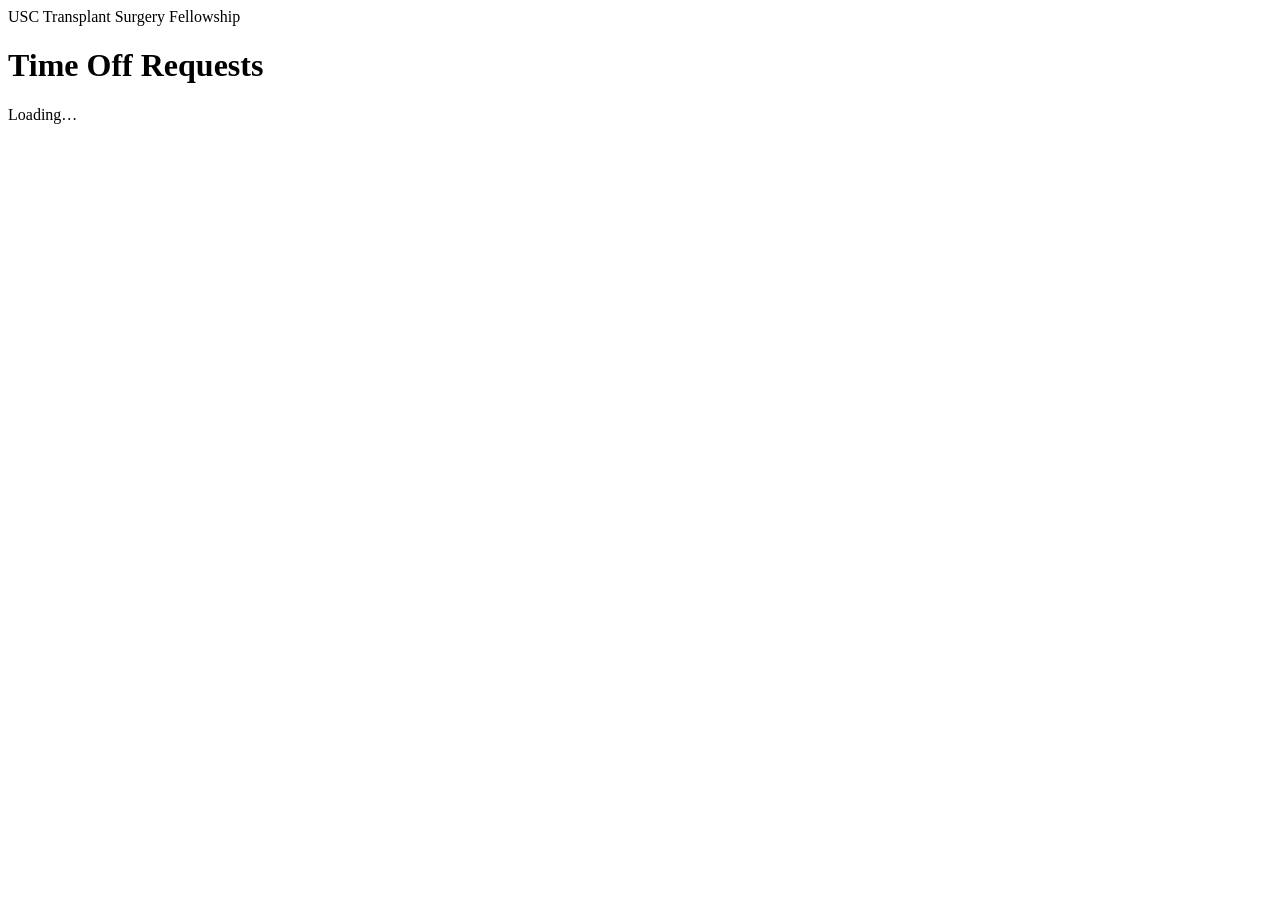
==== index.html @ 1f5b3d18 "Add files via upload" ====
<!DOCTYPE html>
<html>
<head>
  <meta charset="utf-8">
  <meta name="viewport" content="width=device-width, initial-scale=1">
  <title>Fellowship Time Off</title>
  <link rel="icon" href="data:image/svg+xml,%3Csvg xmlns='http://www.w3.org/2000/svg' viewBox='0 0 32 32'%3E%3Crect width='32' height='32' rx='6' fill='%23990000'/%3E%3Cpath d='M9 9h14v3H9zm0 6h14v3H9zm0 6h9v3H9z' fill='%23ffcc00'/%3E%3C/svg%3E">
  <link rel="stylesheet" href="assets/styles.css">
  <script src="https://accounts.google.com/gsi/client" async></script>
  <script src="assets/api.js"></script>
</head>
<body>
  <header class="top">
    <div class="top-inner">
      <div class="eyebrow">USC Transplant Surgery Fellowship</div>
      <h1>Time Off Requests</h1>
      <div class="who" id="who"></div>
    </div>
  </header>

  <div id="auth"><section class="card"><div class="loading">Loading…</div></section></div>
  <main id="app" hidden>
    <section class="card">
      <label class="label" for="month">Month</label>
      <select id="month" aria-label="Month"></select>
    </section>

    <section class="card" id="tally"><div class="loading">Loading…</div></section>

    <section class="card">
      <h2 id="offTitle">Already off</h2>
      <ul class="offlist" id="offList"></ul>
    </section>

    <section class="card">
      <h2>Request or remove time off</h2>
      <div class="tabs" role="tablist">
        <button class="tab" role="tab" data-mode="weekend" type="button">Weekend Off</button>
        <button class="tab" role="tab" data-mode="vacation" type="button">Vacation</button>
        <button class="tab" role="tab" data-mode="remove" type="button">Remove</button>
      </div>
      <p class="hint" id="hint"></p>
      <div class="options" id="weekendOptions" role="radiogroup" aria-label="Weekend options"></div>
      <div class="cal" id="calendar" aria-label="Month calendar"></div>
      <ul class="legend" aria-label="Calendar key">
        <li><span class="swatch tag-other">AB</span> Someone else is off (their initials)</li>
        <li><span class="swatch tag-mine">AB</span> You are off</li>
        <li id="legendSelect"><span class="swatch sel"></span> Your selection</li>
        <li><span class="swatch wkd"></span> Saturday / Sunday</li>
        <li id="legendRemove"><span class="swatch removing"></span> Selected to remove</li>
      </ul>
      <div class="selection" id="selection"></div>
      <button class="primary" id="submit" type="button" disabled>Submit request</button>
      <div class="status" id="status" role="status" aria-live="polite"></div>
    </section>
  </main>

  <script>
  (function () {
    var state = { view: null, mode: 'weekend', weekend: '', vacation: {}, remove: {}, confirming: false, busy: false };
    var DOW = ['Sun', 'Mon', 'Tue', 'Wed', 'Thu', 'Fri', 'Sat'];
    function $(id) { return document.getElementById(id); }
    function el(tag, cls, text) {
      var e = document.createElement(tag);
      if (cls) e.className = cls;
      if (text != null) e.textContent = text;
      return e;
    }
    function clear(node) { while (node.firstChild) node.removeChild(node.firstChild); }
    function addDays(key, n) {
      var p = key.split('-').map(Number);
      return new Date(Date.UTC(p[0], p[1] - 1, p[2] + n)).toISOString().slice(0, 10);
    }
    function dayLabel(key) {
      var p = key.split('-').map(Number);
      return DOW[new Date(Date.UTC(p[0], p[1] - 1, p[2])).getUTCDay()] + ' ' + p[1] + '/' + p[2];
    }
    function initials(name) {
      return String(name).split(/\s+/).filter(Boolean).map(function (w) { return w[0]; }).join('').slice(0, 3).toUpperCase();
    }

    /* ── server calls ── */
    // One request at a time: a second tap or Enter while waiting is ignored.
    function call(fn, args, onOk) {
      if (state.busy) return;
      state.busy = true;
      document.body.classList.add('busy');
      var done = function () { state.busy = false; state.confirming = false; document.body.classList.remove('busy'); };
      TimeOffApi.run(fn, args, function (res) { done(); onOk(res); if (state.view) renderSelection(); }, function (err) {
          done();
          var lines = [err && err.message ? err.message : String(err)];
          if (!state.view) lines.push('Reload the page to try again.');
          showStatus('error', 'Something went wrong', lines);
          if (state.view) renderSelection();
        });
    }
    function load(month) {
      showStatus('', '', []);
      call('apiGetMonth', [month || ''], render);
    }

    /* ── rendering ── */
    function render(view) {
      state.view = view;
      resetSelection();
      renderMonths();
      renderTally();
      renderOffList();
      renderRequest();
    }

    function resetSelection() {
      state.weekend = '';
      state.vacation = {};
      state.remove = {};
      state.confirming = false;
    }

    function renderMonths() {
      var sel = $('month');
      clear(sel);
      state.view.months.forEach(function (m) {
        var o = el('option', null, m.label);
        o.value = m.value;
        if (m.value === state.view.month) o.selected = true;
        sel.appendChild(o);
      });
    }

    function renderTally() {
      var t = state.view.tally, box = $('tally');
      clear(box);
      box.appendChild(el('div', 'tally-head', 'Your vacation days, ' + t.yearLabel + ' (includes conferences and other non-weekend time off)'));
      var stats = el('div', 'stats');
      [['used', t.used, 'Used'], ['planned', t.planned, 'Planned'], ['remaining', t.remaining, 'Left of ' + t.limit]].forEach(function (s) {
        var d = el('div', 'stat ' + s[0]);
        d.appendChild(el('b', null, String(s[1])));
        d.appendChild(el('span', null, s[2]));
        stats.appendChild(d);
      });
      box.appendChild(stats);
    }

    function renderOffList() {
      $('offTitle').textContent = 'Already off in ' + state.view.monthLabel;
      var list = $('offList');
      clear(list);
      if (!state.view.offPeriods.length) {
        list.appendChild(el('li', 'empty', 'No one is off this month yet.'));
        return;
      }
      state.view.offPeriods.forEach(function (p) {
        var li = el('li');
        li.appendChild(el('b', null, p.name));
        li.appendChild(document.createTextNode(' (' + p.service + ') — ' + p.reason));
        if (p.mine) li.appendChild(el('span', 'you', 'You'));
        li.appendChild(el('span', 'when', p.label));
        var cover = el('span', 'cover');
        if (p.crossCover.length) {
          cover.appendChild(document.createTextNode('Cross-cover: '));
          p.crossCover.forEach(function (c, i) {
            if (i) cover.appendChild(document.createTextNode('; '));
            cover.appendChild(el('b', null, c.name));
            cover.appendChild(document.createTextNode(' (' + c.service + (c.partial ? ', ' + c.label : '') + ')'));
          });
        } else {
          cover.classList.add('missing');
          cover.textContent = 'Cross-cover: none on the calendar';
        }
        li.appendChild(cover);
        list.appendChild(li);
      });
    }

    function renderRequest() {
      Array.prototype.forEach.call(document.querySelectorAll('.tab'), function (t) {
        t.setAttribute('aria-selected', t.getAttribute('data-mode') === state.mode ? 'true' : 'false');
      });
      var v = state.view;
      if (state.mode === 'weekend') {
        var perMonth = v.rules.weekendsPerMonth === 1 ? 'One weekend off per month' : 'Up to ' + v.rules.weekendsPerMonth + ' weekends off per month';
        $('hint').textContent = v.myWeekend
          ? 'You already have a weekend off this month (' + v.myWeekend + '). ' + perMonth + '.'
          : 'Pick a ' + v.rules.weekendDays + ' weekend. ' + perMonth + ', and only one person off at a time.';
      } else if (state.mode === 'vacation') {
        $('hint').textContent = 'Tap the days you want off (' + v.rules.vacationDays + '). You have ' + v.tally.remaining +
          ' vacation day' + (v.tally.remaining === 1 ? '' : 's') + ' left. Days with someone already off can’t be picked.';
      } else {
        var any = v.grid.some(function (c) { return c.removeDays.length; });
        $('hint').textContent = any
          ? 'Tap your upcoming ' + v.rules.fellowsRemove + ' days (yellow) to remove them. ' +
            (v.rules.weekendsRemovedWhole ? 'A weekend is removed as a whole. ' : '') +
            'The matching cross-cover is removed too. Other time off (like conferences) and past days can’t be removed here.'
          : 'You have no upcoming ' + v.rules.fellowsRemove + ' days you can remove in ' + v.monthLabel + '.';
      }
      $('legendRemove').style.display = state.mode === 'remove' ? '' : 'none';
      $('legendSelect').style.display = state.mode === 'remove' ? 'none' : '';
      renderWeekendOptions();
      renderCalendar();
      renderSelection();
    }

    function renderWeekendOptions() {
      var box = $('weekendOptions');
      clear(box);
      box.style.display = state.mode === 'weekend' ? '' : 'none';
      if (state.mode !== 'weekend') return;
      if (!state.view.weekendOptions.length) box.appendChild(el('p', 'empty', 'No weekends left to choose this month.'));
      state.view.weekendOptions.forEach(function (o) {
        var b = el('button', 'option');
        b.type = 'button';
        b.setAttribute('role', 'radio');
        b.setAttribute('aria-checked', state.weekend === o.startKey ? 'true' : 'false');
        b.disabled = !o.available;
        b.appendChild(el('span', 'dot'));
        var text = el('span');
        text.appendChild(el('b', null, o.label));
        text.appendChild(el('small', null, o.available ? 'Cross-cover: ' + (o.crossCover.join(', ') || 'none needed') : o.reason));
        b.appendChild(text);
        b.addEventListener('click', function () {
          state.weekend = state.weekend === o.startKey ? '' : o.startKey;
          showStatus('', '', []);
          renderRequest();
        });
        box.appendChild(b);
      });
    }

    function renderCalendar() {
      var cal = $('calendar');
      clear(cal);
      DOW.forEach(function (d) { cal.appendChild(el('div', 'dow', d)); });
      var weekendDays = {};
      if (state.mode === 'weekend' && state.weekend) {
        for (var i = 0; i < state.view.rules.weekendLength; i++) weekendDays[addDays(state.weekend, i)] = true;
      }
      state.view.grid.forEach(function (c) {
        var clickable = (state.mode === 'vacation' && c.vacationOk) || (state.mode === 'remove' && c.removeDays.length > 0);
        var cell = el(clickable ? 'button' : 'div', 'cell');
        if (clickable) { cell.type = 'button'; cell.classList.add('ok'); }
        else if (state.mode !== 'weekend' && c.inMonth) cell.classList.add('muted');
        if (!c.inMonth) cell.classList.add('out');
        if (c.past && c.inMonth) cell.classList.add('past');
        var dow = new Date(c.key + 'T12:00:00Z').getUTCDay();
        if (dow === 0 || dow === 6) cell.classList.add('weekendday');
        if (c.off.some(function (o) { return o.mine; })) cell.classList.add('mine');
        if (weekendDays[c.key] || state.vacation[c.key]) cell.classList.add('sel');
        if (state.remove[c.key]) cell.classList.add('sel', 'removing');
        cell.appendChild(el('span', 'num', String(c.day)));
        c.off.forEach(function (o) {
          var tag = el('span', 'tag', initials(o.name));
          tag.title = o.name + (o.reason ? ' – ' + o.reason : '');
          cell.appendChild(tag);
        });
        var label = dayLabel(c.key) + (c.off.length ? ', off: ' + c.off.map(function (o) { return o.name; }).join(', ') : '');
        cell.setAttribute('aria-label', label);
        if (clickable) {
          if (state.mode === 'vacation') {
            cell.setAttribute('aria-pressed', state.vacation[c.key] ? 'true' : 'false');
            cell.addEventListener('click', function () { toggleVacation(c.key); });
          } else {
            cell.setAttribute('aria-pressed', state.remove[c.key] ? 'true' : 'false');
            cell.addEventListener('click', function () { toggleRemove(c.removeDays); });
          }
        }
        cal.appendChild(cell);
      });
    }

    function toggleVacation(key) {
      if (state.vacation[key]) {
        delete state.vacation[key];
      } else {
        var count = Object.keys(state.vacation).length;
        if (count >= state.view.tally.remaining) {
          showStatus('error', 'Vacation limit', ['You have ' + state.view.tally.remaining + ' vacation day' +
            (state.view.tally.remaining === 1 ? '' : 's') + ' left for ' + state.view.tally.yearLabel + '.']);
          return;
        }
        state.vacation[key] = true;
      }
      showStatus('', '', []);
      renderCalendar();
      renderSelection();
    }

    function toggleRemove(days) {
      var allOn = days.every(function (d) { return state.remove[d]; });
      days.forEach(function (d) { if (allOn) delete state.remove[d]; else state.remove[d] = true; });
      state.confirming = false;
      showStatus('', '', []);
      renderCalendar();
      renderSelection();
    }

    function renderSelection() {
      var box = $('selection'), btn = $('submit');
      clear(box);
      if (state.mode === 'weekend') {
        if (state.weekend) {
          box.appendChild(el('b', null, 'Weekend Off: '));
          box.appendChild(document.createTextNode(dayLabel(state.weekend) + ' – ' + dayLabel(addDays(state.weekend, state.view.rules.weekendLength - 1))));
        }
        btn.disabled = !state.weekend;
        btn.textContent = 'Request weekend off';
      } else if (state.mode === 'remove') {
        var rdays = Object.keys(state.remove).sort();
        if (rdays.length) {
          box.appendChild(el('b', null, 'Remove ' + rdays.length + ' day' + (rdays.length === 1 ? '' : 's') + ': '));
          box.appendChild(document.createTextNode(rdays.map(dayLabel).join(', ')));
        }
        btn.disabled = !rdays.length;
        btn.textContent = !rdays.length ? 'Remove time off'
          : state.confirming ? 'Tap again to confirm removing ' + rdays.length + ' day' + (rdays.length === 1 ? '' : 's')
          : 'Remove ' + rdays.length + ' day' + (rdays.length === 1 ? '' : 's');
      } else {
        var days = Object.keys(state.vacation).sort();
        if (days.length) {
          box.appendChild(el('b', null, 'Vacation: ' + days.length + ' day' + (days.length === 1 ? '' : 's') + ' — '));
          box.appendChild(document.createTextNode(days.map(dayLabel).join(', ')));
        }
        btn.disabled = !days.length;
        btn.textContent = days.length ? 'Request ' + days.length + ' vacation day' + (days.length === 1 ? '' : 's') : 'Request vacation';
      }
      btn.classList.toggle('danger', state.mode === 'remove');
    }

    function showStatus(kind, title, lines) {
      var box = $('status');
      clear(box);
      if (!kind) return;
      var div = el('div', 'box ' + kind);
      div.appendChild(el('b', null, title));
      if (lines.length) {
        var ul = el('ul');
        lines.forEach(function (l) { ul.appendChild(el('li', null, l)); });
        div.appendChild(ul);
      }
      box.appendChild(div);
    }

    /* ── submit ── */
    function submit() {
      if (!state.view || state.busy) return;
      var month = state.view.month;
      var done = function (res) {
        if (!res.ok) { showStatus('error', 'Not submitted', res.errors); return; }
        var removed = state.mode === 'remove';
        render(res.view);
        showStatus('ok', removed ? 'Removed from the calendar' : 'Added to the calendar', res.lines.concat(res.notes || []));
      };
      if (state.mode === 'remove') {
        if (!state.confirming) { state.confirming = true; renderSelection(); return; }
        call('apiRemoveTimeOff', [month, Object.keys(state.remove).sort()], done);
      } else if (state.mode === 'weekend') call('apiRequestWeekend', [month, state.weekend], done);
      else call('apiRequestVacation', [month, Object.keys(state.vacation).sort()], done);
    }

    /* ── wiring ── */
    $('month').addEventListener('change', function (e) { load(e.target.value); });
    Array.prototype.forEach.call(document.querySelectorAll('.tab'), function (t) {
      t.addEventListener('click', function () {
        if (!state.view || state.busy) return;
        state.mode = t.getAttribute('data-mode');
        resetSelection();
        showStatus('', '', []);
        renderRequest();
      });
    });
    $('submit').addEventListener('click', submit);
    TimeOffApi.start({ need: 'fellow', adminUrl: 'admin/', onReady: function () { load(''); } });
  })();
  </script>
</body>
</html>
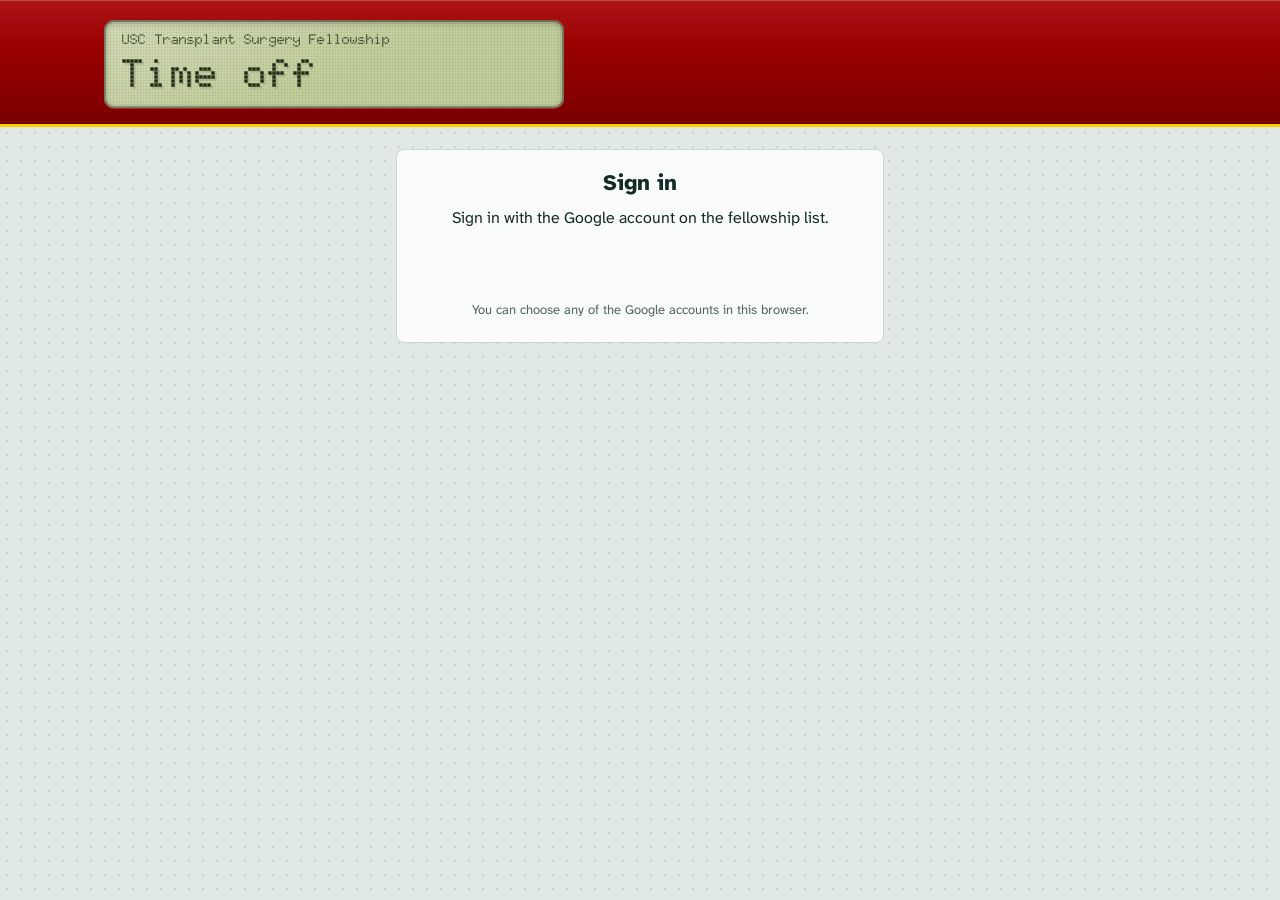
==== commit ff71608b: "Redesign: fellow and privacy pages (pager header, two columns on computers)" ====
--- a/index.html
+++ b/index.html
@@ -1,10 +1,13 @@
 <!DOCTYPE html>
-<html>
+<html lang="en">
 <head>
   <meta charset="utf-8">
   <meta name="viewport" content="width=device-width, initial-scale=1">
   <title>Fellowship Time Off</title>
-  <link rel="icon" href="data:image/svg+xml,%3Csvg xmlns='http://www.w3.org/2000/svg' viewBox='0 0 32 32'%3E%3Crect width='32' height='32' rx='6' fill='%23990000'/%3E%3Cpath d='M9 9h14v3H9zm0 6h14v3H9zm0 6h9v3H9z' fill='%23ffcc00'/%3E%3C/svg%3E">
+  <link rel="icon" href="data:image/svg+xml,%3Csvg xmlns='http://www.w3.org/2000/svg' viewBox='0 0 32 32'%3E%3Crect width='32' height='32' rx='8' fill='%23990000'/%3E%3Crect x='5' y='7' width='22' height='13' rx='3' fill='%23c3ce9c'/%3E%3Cpath d='M8 11h2v2H8zm3 0h2v2h-2zm3 0h2v2h-2zm-6 4h2v2H8zm3 0h2v2h-2z' fill='%23232c17'/%3E%3Crect x='9' y='24' width='14' height='3' rx='1.5' fill='%23ffcc00'/%3E%3C/svg%3E">
+  <meta name="theme-color" content="#990000">
+  <link rel="preload" href="assets/fonts/doto.woff2" as="font" type="font/woff2" crossorigin>
+  <link rel="preload" href="assets/fonts/atkinson-hyperlegible-next.woff2" as="font" type="font/woff2" crossorigin>
   <link rel="stylesheet" href="assets/styles.css">
   <script src="https://accounts.google.com/gsi/client" async></script>
   <script src="assets/api.js"></script>
@@ -12,14 +15,17 @@
 <body>
   <header class="top">
     <div class="top-inner">
-      <div class="eyebrow">USC Transplant Surgery Fellowship</div>
-      <h1>Time Off Requests</h1>
+      <div class="lcd">
+        <div class="eyebrow">USC Transplant Surgery Fellowship</div>
+        <h1>Time off</h1>
+      </div>
       <div class="who" id="who"></div>
     </div>
   </header>
 
   <div id="auth"><section class="card"><div class="loading">Loading…</div></section></div>
-  <main id="app" hidden>
+  <main id="app" class="split" hidden>
+    <div class="col side">
     <section class="card">
       <label class="label" for="month">Month</label>
       <select id="month" aria-label="Month"></select>
@@ -31,7 +37,9 @@
       <h2 id="offTitle">Already off</h2>
       <ul class="offlist" id="offList"></ul>
     </section>
-
+    </div>
+
+    <div class="col wide">
     <section class="card">
       <h2>Request or remove time off</h2>
       <div class="tabs" role="tablist">
@@ -53,6 +61,7 @@
       <button class="primary" id="submit" type="button" disabled>Submit request</button>
       <div class="status" id="status" role="status" aria-live="polite"></div>
     </section>
+    </div>
   </main>
 
   <script>
--- a/assets/styles.css
+++ b/assets/styles.css
@@ -0,0 +1,484 @@
+/*
+ * Fellowship Time Off — styles for both pages (and the privacy page).
+ *
+ * The idea: the header is a pager. A USC-cardinal case with a backlit LCD screen that wakes up when the page loads
+ * (the only animation that plays on its own). Everything below is quiet: pale scrub-green paper with a faint
+ * perforated-tray texture, plain sheets, keys you can press, and OR-style hatching for weekends.
+ *
+ * Fonts (self-hosted in assets/fonts, SIL Open Font License):
+ *   Doto                       — dot-matrix, only on the pager screen
+ *   Atkinson Hyperlegible Next — everything else; designed by the Braille Institute for legibility
+ *
+ * Colors live in the variables right below; the dark ("night call") version follows them.
+ */
+@font-face {
+  font-family: 'Atkinson Hyperlegible Next';
+  src: url(fonts/atkinson-hyperlegible-next.woff2) format('woff2');
+  font-weight: 200 800; font-style: normal; font-display: swap;
+}
+@font-face {
+  font-family: 'Doto';
+  src: url(fonts/doto.woff2) format('woff2');
+  font-weight: 100 900; font-style: normal; font-display: block;
+}
+
+:root {
+  color-scheme: light;
+  --scrub: #e0e9e5;          /* page: pale scrub green */
+  --scrub-dot: #c5d4ce;      /* the perforated-tray dots */
+  --sheet: #fafcfb;          /* panels */
+  --sheet-sunk: #eef3f1;     /* wells inside a panel */
+  --ink: #142b26;
+  --muted: #4f655d;
+  --line: #cbd8d3;
+  --line-strong: #9fb4ad;
+  --hatch: rgba(20, 43, 38, .075);
+  --cardinal: #990000;       /* USC cardinal: fills */
+  --cardinal-deep: #6b0000;
+  --accent: #990000;         /* cardinal for text and outlines (lighter in the dark theme) */
+  --cardinal-soft: #f4e0dd;
+  --gold: #ffcc00;           /* USC gold */
+  --gold-ink: #2a2100;
+  --gold-soft: #fff1b8;
+  --gold-edge: #e0b400;
+  --lcd: #c3ce9c;
+  --lcd-dim: #8f9a74;
+  --lcd-ink: #232c17;
+  --lcd-glow: transparent;
+  --ok: #1b6b43;
+  --ok-soft: #dcefe4;
+  --err: #b0241c;
+  --err-deep: #7d140f;
+  --err-soft: #fbe3e0;
+}
+@media (prefers-color-scheme: dark) {
+  :root {
+    color-scheme: dark;
+    --scrub: #0d1815;
+    --scrub-dot: #1a2c27;
+    --sheet: #13221e;
+    --sheet-sunk: #0f1b18;
+    --ink: #e1ebe7;
+    --muted: #94aaa3;
+    --line: #23392f;
+    --line-strong: #3b5a51;
+    --hatch: rgba(225, 235, 231, .06);
+    --cardinal: #a30f14;
+    --cardinal-deep: #5e0306;
+    --accent: #ff8f82;
+    --cardinal-soft: #3a1c1a;
+    --gold-soft: #3a3113;
+    --gold-edge: #8a6f00;
+    --lcd: #a5c24c;
+    --lcd-dim: #4b5a22;
+    --lcd-ink: #132006;
+    --lcd-glow: rgba(165, 194, 76, .28);
+    --ok: #82d6a6;
+    --ok-soft: #173126;
+    --err: #ff8f82;
+    --err-deep: #7d140f;
+    --err-soft: #3a1c1a;
+  }
+}
+
+/* ── page ── */
+* { box-sizing: border-box; }
+html { -webkit-text-size-adjust: 100%; }
+body {
+  margin: 0;
+  color: var(--ink);
+  background-color: var(--scrub);
+  background-image: radial-gradient(circle, var(--scrub-dot) 1.1px, transparent 1.6px);
+  background-size: 14px 14px;
+  font: 16px/1.5 'Atkinson Hyperlegible Next', 'Atkinson Hyperlegible', system-ui, sans-serif;
+  min-height: 100vh;
+}
+a { color: var(--accent); }
+:focus-visible { outline: 2.5px solid var(--accent); outline-offset: 2px; }
+button { -webkit-tap-highlight-color: transparent; }
+
+/* ── the pager (header) ── */
+.top {
+  color: #fff;
+  background: linear-gradient(180deg, #ad1418 0%, #990000 38%, #7a0000 100%);
+  box-shadow: inset 0 1px 0 rgba(255, 255, 255, .22), inset 0 -1px 0 rgba(0, 0, 0, .3);
+  border-bottom: 3px solid var(--gold);
+  padding: 16px 16px 14px;
+}
+.top-inner { max-width: 1072px; margin: 0 auto; } /* lines up with the panels below (main is 1120 minus its padding) */
+.lcd {
+  position: relative;
+  max-width: 460px;
+  color: var(--lcd-ink);
+  background-color: var(--lcd);
+  background-image:
+    linear-gradient(rgba(35, 44, 23, .055) 1px, transparent 1px),
+    linear-gradient(90deg, rgba(35, 44, 23, .055) 1px, transparent 1px),
+    linear-gradient(160deg, rgba(255, 255, 255, .28), transparent 55%);
+  background-size: 3px 3px, 3px 3px, 100% 100%;
+  border-radius: 10px;
+  padding: 10px 14px 12px;
+  box-shadow:
+    inset 0 2px 7px rgba(0, 0, 0, .38),
+    inset 0 0 0 2px rgba(0, 0, 0, .28),
+    0 1px 0 rgba(255, 255, 255, .18),
+    0 0 26px var(--lcd-glow);
+  animation: lcd-wake .7s ease-out both;
+}
+.eyebrow { font: 800 14px/1.2 'Doto', monospace; letter-spacing: .01em; opacity: .9; animation: lcd-flicker .45s steps(3) .15s both; }
+h1 {
+  display: inline-block;
+  margin: 4px 0 0;
+  font: 850 34px/1 'Doto', monospace;
+  letter-spacing: .01em;
+  text-shadow: 1.5px 1.5px 0 rgba(35, 44, 23, .16); /* LCD ghosting */
+  animation: lcd-type .8s steps(14, end) .35s both;
+}
+h1::after { /* the pager's cursor: blinks three times, then goes away */
+  content: ''; display: inline-block; width: .42em; height: .78em; margin-left: .14em; vertical-align: -.04em;
+  background: currentColor; opacity: 0;
+  animation: lcd-cursor 1.8s steps(1, end) 1.15s 1 both;
+}
+@keyframes lcd-wake { from { background-color: var(--lcd-dim); } to { background-color: var(--lcd); } }
+@keyframes lcd-flicker { from { opacity: 0; } to { opacity: .9; } }
+@keyframes lcd-type { from { clip-path: inset(0 100% 0 0); } to { clip-path: inset(0 -1em 0 0); } }
+@keyframes lcd-cursor { 0%, 33%, 66% { opacity: 1; } 16%, 50%, 83%, 100% { opacity: 0; } }
+
+/* who's signed in, and the pager's rubber buttons */
+.who {
+  display: flex; flex-wrap: wrap; align-items: center; gap: 8px 12px;
+  margin-top: 12px; font-size: 15px; color: rgba(255, 255, 255, .92);
+}
+.who:empty { display: none; }
+.who-name { overflow-wrap: anywhere; }
+.who-actions { display: flex; flex-wrap: wrap; gap: 8px; }
+.who .toplink, .who .linkbtn {
+  display: inline-flex; align-items: center; min-height: 34px; padding: 0 14px;
+  font-family: inherit; font-size: 14px; font-weight: 700; line-height: 1; color: #fff; text-decoration: none; cursor: pointer;
+  background: rgba(0, 0, 0, .24); border: 0; border-radius: 999px;
+  box-shadow: inset 0 1px 0 rgba(255, 255, 255, .14), 0 2px 0 rgba(0, 0, 0, .28);
+}
+.who .toplink:hover, .who .linkbtn:hover { background: rgba(0, 0, 0, .34); }
+.who .toplink:active, .who .linkbtn:active { transform: translateY(1px); box-shadow: inset 0 1px 0 rgba(255, 255, 255, .1), 0 1px 0 rgba(0, 0, 0, .28); }
+.top :focus-visible { outline-color: var(--gold); }
+
+/* ── layout ── */
+main { max-width: 1120px; margin: 0 auto; padding: 4px 16px 48px; }
+#auth { max-width: 520px; margin: 0 auto; padding: 8px 16px 0; }
+#auth[hidden] { display: none; }
+.col { min-width: 0; }
+main[hidden] { display: none !important; }
+/* Admin page on phones: one column in the original order (month, rule check, totals, who's off, changes, people). */
+@media (max-width: 959px) {
+  main.admin:not([hidden]) { display: flex; flex-direction: column; }
+  main.admin > .col { display: contents; }
+  #monthCard { order: 1; } #checkCard { order: 2; } #totalsCard { order: 3; }
+  #offCard { order: 4; } #makeCard { order: 5; } #peopleCard { order: 6; }
+}
+
+.card {
+  background: var(--sheet);
+  border: 1px solid var(--line);
+  border-radius: 8px;
+  padding: 16px 16px 18px;
+  margin-top: 14px;
+}
+h2 {
+  font-size: 19px; font-weight: 800; line-height: 1.2; letter-spacing: -.005em;
+  margin: 0 0 14px; padding-bottom: 10px;
+  border-bottom: 2px dotted var(--line-strong); /* tear-off perforation */
+}
+.label { display: block; font-size: 14px; font-weight: 700; color: var(--muted); margin-bottom: 6px; }
+.hint { font-size: 14px; color: var(--muted); margin: 0 0 12px; }
+.hint.small { font-size: 13px; margin: 10px 0 0; }
+.loading { color: var(--muted); font-size: 15px; }
+.empty { color: var(--muted); margin: 0; }
+
+select, input[type="text"], input[type="email"], input[type="date"], input:not([type]) {
+  width: 100%;
+  font: inherit; font-size: 16px; /* 16px: iPhones don't zoom in when it's tapped */
+  color: var(--ink); background-color: var(--sheet);
+  border: 1.5px solid var(--line-strong); border-radius: 8px;
+  padding: 10px 12px; min-height: 46px;
+}
+select {
+  -webkit-appearance: none; appearance: none; cursor: pointer;
+  padding-right: 38px;
+  background-image:
+    linear-gradient(45deg, transparent 50%, var(--muted) 50%),
+    linear-gradient(135deg, var(--muted) 50%, transparent 50%);
+  background-position: calc(100% - 20px) 52%, calc(100% - 14px) 52%;
+  background-size: 6px 6px, 6px 6px;
+  background-repeat: no-repeat;
+}
+select:hover, input:hover { border-color: var(--muted); }
+
+/* ── vacation tally ── */
+.tally-head { font-size: 14px; color: var(--muted); margin-bottom: 10px; }
+.stats { display: grid; grid-template-columns: repeat(3, 1fr); gap: 8px; }
+.stat { background: var(--sheet-sunk); border: 1px solid var(--line); border-radius: 6px; padding: 8px 10px 9px; }
+.stat b { display: block; font-size: 28px; font-weight: 800; line-height: 1.1; font-variant-numeric: tabular-nums; }
+.stat span { font-size: 13px; color: var(--muted); }
+.stat.remaining { border-color: var(--accent); }
+.stat.remaining b { color: var(--accent); }
+
+/* ── who is off ── */
+.offlist { list-style: none; margin: 0; padding: 0; }
+.offlist li { padding: 10px 0; border-top: 1px solid var(--line); }
+.offlist li:first-child { border-top: 0; padding-top: 0; }
+.offlist li:last-child { padding-bottom: 0; }
+.offlist .when { display: block; font-size: 14px; color: var(--muted); font-variant-numeric: tabular-nums; }
+.offlist .cover { display: block; font-size: 14px; margin-top: 2px; }
+.offlist .cover.missing { color: var(--err); font-weight: 700; }
+.offlist .you, .chip-you {
+  font-size: 12px; font-weight: 800; color: var(--gold-ink); background: var(--gold);
+  padding: 1px 7px; border-radius: 3px; margin-left: 6px; vertical-align: 1px;
+}
+
+/* ── keys (mode tabs) ── */
+.tabs { display: grid; grid-template-columns: repeat(3, 1fr); gap: 6px; margin-bottom: 14px; }
+.tab {
+  font: inherit; font-size: 15px; font-weight: 700; line-height: 1.2; color: var(--ink);
+  background: var(--sheet); border: 1.5px solid var(--line-strong); border-radius: 8px;
+  padding: 10px 6px; min-height: 46px; cursor: pointer;
+  box-shadow: 0 2px 0 var(--line-strong);
+}
+.tab:hover { border-color: var(--muted); }
+.tab:active { transform: translateY(2px); box-shadow: 0 0 0 var(--line-strong); }
+.tab[aria-selected="true"] {
+  color: #fff; background: var(--cardinal); border-color: var(--cardinal-deep);
+  box-shadow: 0 2px 0 var(--cardinal-deep), inset 0 -3px 0 var(--gold);
+}
+.tabs5 { margin-top: 14px; }
+
+/* ── weekend options ── */
+.options { display: grid; gap: 8px; margin-bottom: 14px; }
+.option {
+  display: flex; gap: 12px; align-items: flex-start; text-align: left; width: 100%;
+  font: inherit; color: var(--ink); background: var(--sheet); cursor: pointer;
+  border: 1.5px solid var(--line-strong); border-radius: 8px; padding: 11px 12px;
+  box-shadow: 0 2px 0 var(--line);
+}
+.option b, .option > span:not(.dot) { font-variant-numeric: tabular-nums; }
+.option .dot { flex: 0 0 20px; height: 20px; border-radius: 50%; border: 2px solid var(--muted); margin-top: 1px; background: var(--sheet); }
+.option:hover:not(:disabled) { border-color: var(--accent); }
+.option[aria-checked="true"] { border-color: var(--accent); background: var(--cardinal-soft); box-shadow: 0 2px 0 var(--accent); }
+.option[aria-checked="true"] .dot { border-color: var(--accent); background: radial-gradient(var(--accent) 42%, var(--sheet) 47%); }
+.option:disabled {
+  cursor: not-allowed; box-shadow: none; border-color: var(--line); color: var(--muted);
+  background-image: repeating-linear-gradient(135deg, var(--hatch) 0 2px, transparent 2px 8px);
+}
+.option:disabled .dot { border-color: var(--line-strong); }
+.option small { display: block; color: var(--muted); font-size: 13px; }
+
+/* ── month grid ── */
+.cal { display: grid; grid-template-columns: repeat(7, minmax(0, 1fr)); gap: 4px; margin-bottom: 14px; }
+.dow { font-size: 12px; font-weight: 700; color: var(--muted); text-align: center; padding-bottom: 2px; }
+.cell {
+  font: inherit; color: var(--ink);
+  min-height: 54px; padding: 5px 2px; border-radius: 6px;
+  border: 1px solid var(--line); background-color: var(--sheet);
+  display: flex; flex-direction: column; align-items: center; justify-content: flex-start; gap: 3px;
+  min-width: 0;
+}
+.cell .num { font-size: 14px; font-weight: 700; line-height: 1.2; font-variant-numeric: tabular-nums; }
+.cell .tag {
+  font-size: 11px; font-weight: 800; line-height: 1.25; letter-spacing: .02em;
+  padding: 1px 4px; border-radius: 3px; max-width: 100%;
+  overflow: hidden; text-overflow: ellipsis; white-space: nowrap;
+  color: var(--accent); background: var(--cardinal-soft);
+}
+.cell.mine .tag { color: var(--gold-ink); background: var(--gold); }
+.cell.weekendday { background-image: repeating-linear-gradient(135deg, var(--hatch) 0 2px, transparent 2px 7px); }
+.cell.out, .cell.past, .cell.muted { opacity: .4; }
+button.cell { cursor: pointer; }
+button.cell.ok { border-color: var(--line-strong); box-shadow: 0 2px 0 var(--line-strong); } /* pickable days are raised keys */
+button.cell.ok:hover { border-color: var(--accent); }
+button.cell:active { transform: translateY(2px); box-shadow: none; }
+.cell.sel {
+  color: #fff; background-color: var(--cardinal); border-color: var(--cardinal-deep);
+  box-shadow: 0 2px 0 var(--cardinal-deep), inset 0 -3px 0 var(--gold);
+}
+button.cell.ok.sel { border-color: var(--cardinal-deep); box-shadow: 0 2px 0 var(--cardinal-deep), inset 0 -3px 0 var(--gold); }
+.cell.sel .tag { background: rgba(255, 255, 255, .22); color: #fff; }
+.cell.removing, button.cell.ok.removing {
+  background-color: var(--err-deep);
+  background-image: repeating-linear-gradient(135deg, #b0241c 0 6px, transparent 6px 12px);
+  border-color: var(--err-deep); box-shadow: 0 2px 0 var(--err-deep);
+  text-decoration: line-through;
+}
+
+/* calendar key */
+.legend { list-style: none; margin: -2px 0 14px; padding: 0; display: grid; grid-template-columns: 1fr 1fr; gap: 8px 12px; font-size: 13px; color: var(--muted); }
+.legend li { display: flex; align-items: center; gap: 8px; }
+.swatch {
+  flex: 0 0 auto; display: inline-flex; align-items: center; justify-content: center;
+  min-width: 26px; height: 18px; padding: 0 3px; border-radius: 3px;
+  font-size: 11px; font-weight: 800; border: 1px solid var(--line-strong); background: var(--sheet);
+}
+.swatch.tag-other { color: var(--accent); background: var(--cardinal-soft); border-color: transparent; }
+.swatch.tag-mine { color: var(--gold-ink); background: var(--gold); border-color: transparent; }
+.swatch.sel { background: var(--cardinal); border-color: var(--cardinal-deep); box-shadow: inset 0 -3px 0 var(--gold); }
+.swatch.wkd { background-image: repeating-linear-gradient(135deg, var(--hatch) 0 2px, transparent 2px 5px); }
+.swatch.removing { background: repeating-linear-gradient(135deg, #b0241c 0 4px, var(--err-deep) 4px 8px); border-color: var(--err-deep); }
+
+/* ── selection, submit, results ── */
+.selection { font-size: 15px; font-weight: 700; margin-bottom: 12px; min-height: 1.5em; }
+.primary {
+  display: block; width: 100%;
+  font: inherit; font-size: 17px; font-weight: 800; color: #fff;
+  background: var(--cardinal); border: 0; border-radius: 8px; padding: 14px 14px 17px; cursor: pointer;
+  box-shadow: inset 0 -4px 0 var(--gold), 0 2px 0 var(--cardinal-deep);
+}
+.primary:hover:not(:disabled) { background: #8a0000; }
+.primary:active:not(:disabled) { transform: translateY(2px); box-shadow: inset 0 -4px 0 var(--gold); }
+.primary.danger { background: var(--err); box-shadow: inset 0 -4px 0 var(--err-deep), 0 2px 0 var(--err-deep); }
+.primary:disabled {
+  cursor: not-allowed; color: var(--muted); background-color: var(--sheet-sunk);
+  background-image: repeating-linear-gradient(135deg, var(--hatch) 0 2px, transparent 2px 8px);
+  box-shadow: inset 0 0 0 1.5px var(--line-strong);
+}
+.primary.small { padding: 10px 12px 12px; font-size: 15px; margin-top: 4px; box-shadow: inset 0 -3px 0 var(--gold); }
+
+.status { margin-top: 12px; }
+.status:empty { display: none; }
+.status .box { border-radius: 6px; padding: 11px 13px; font-size: 15px; border-left: 5px solid; animation: slip-in .22s ease-out; }
+.status .box.ok { background: var(--ok-soft); color: var(--ink); border-color: var(--ok); }
+.status .box.error { background: var(--err-soft); color: var(--ink); border-color: var(--err); }
+.status .box b, .status .box strong { color: inherit; }
+.status ul { margin: 6px 0 0; padding-left: 18px; }
+@keyframes slip-in { from { opacity: 0; transform: translateY(-4px); } to { opacity: 1; transform: none; } }
+
+body.busy main { opacity: .6; pointer-events: none; transition: opacity .15s; }
+.denied p { margin: 0; }
+
+/* ── admin page ── */
+.toolbar { display: grid; grid-template-columns: 1fr 1fr; gap: 8px; margin-top: 12px; }
+.secondary {
+  font: inherit; font-size: 15px; font-weight: 700; line-height: 1.2; color: var(--accent);
+  background: var(--sheet); border: 1.5px solid var(--accent); border-radius: 8px;
+  padding: 10px 12px; min-height: 44px; cursor: pointer;
+  box-shadow: 0 2px 0 var(--cardinal-soft);
+}
+.secondary:hover { background: var(--cardinal-soft); }
+.secondary:active { transform: translateY(2px); box-shadow: none; }
+.secondary.small { padding: 7px 11px; min-height: 36px; font-size: 14px; }
+.secondary.strong { color: #fff; background: var(--cardinal); border-color: var(--cardinal-deep); box-shadow: inset 0 -3px 0 var(--gold); }
+.secondary.armed, .issues .secondary.armed { color: #fff; background: var(--err); border-color: var(--err-deep); box-shadow: 0 2px 0 var(--err-deep); }
+.syncinfo { font-size: 13px; color: var(--muted); margin-top: 10px; }
+.syncinfo:empty { display: none; }
+
+.issues { list-style: none; margin: 0; padding: 0; font-size: 15px; }
+.issues > li { padding: 12px 0; border-top: 1px solid var(--line); }
+.issues > li:first-child { border-top: 0; padding-top: 0; }
+.issues .when { display: block; font-size: 13px; font-weight: 800; color: var(--accent); font-variant-numeric: tabular-nums; }
+.issues .secondary.small { text-align: left; }
+.issues .fixes { display: grid; gap: 8px; margin-top: 10px; }
+.issues .fix { display: flex; flex-wrap: wrap; gap: 6px; align-items: center; min-width: 0; }
+.issues .fixlabel { font-size: 14px; font-weight: 700; flex-basis: 100%; }
+.issues .fix select { width: auto; flex: 1 1 160px; min-width: 0; max-width: 100%; min-height: 38px; padding: 6px 34px 6px 10px; font-size: 16px; }
+.issues .fixdetails { flex-basis: 100%; margin: 0; padding-left: 18px; font-size: 13px; color: var(--muted); }
+.issues .fixdetails li { padding: 1px 0; border-top: 0; }
+.issues .fixhint { display: block; font-size: 13px; color: var(--muted); margin-top: 6px; }
+#checkStatus { margin: 0 0 12px; }
+
+.totals { width: 100%; border-collapse: collapse; font-size: 15px; }
+.totals th { text-align: left; font-size: 13px; color: var(--muted); font-weight: 700; padding: 0 0 6px; }
+.totals td { padding: 7px 0; border-top: 1px solid var(--line); }
+.totals th:not(:first-child), .totals td.num { text-align: right; font-variant-numeric: tabular-nums; width: 64px; }
+.totals td.low { color: var(--err); font-weight: 800; }
+
+.override { margin-top: 8px; font-size: 14px; }
+.override summary { cursor: pointer; color: var(--accent); font-weight: 700; }
+.override[open] { background: var(--sheet-sunk); border: 1px solid var(--line); border-radius: 8px; padding: 10px 12px 12px; }
+.override select { margin-bottom: 8px; }
+.override .label { margin-top: 8px; }
+.override-toggle {
+  display: flex; gap: 10px; align-items: flex-start; font-size: 14px; color: var(--muted); cursor: pointer;
+  background: var(--gold-soft); border: 1.5px solid var(--gold-edge); border-radius: 8px; padding: 10px 12px; margin-bottom: 12px;
+}
+.override-toggle b { color: var(--ink); }
+.override-toggle input { margin-top: 2px; width: 20px; height: 20px; accent-color: #990000; flex: 0 0 auto; }
+.customform { margin-bottom: 14px; }
+.customform input { margin-bottom: 10px; }
+.daterow { display: grid; grid-template-columns: 1fr 1fr; gap: 10px; }
+
+/* ── sign-in ── */
+.auth-card { text-align: center; padding: 26px 20px 22px; }
+.auth-card h2 { border-bottom: 0; padding-bottom: 0; margin-bottom: 10px; font-size: 22px; }
+.auth-card p { margin: 0 0 10px; }
+.auth-card .gsi-button { min-height: 44px; margin: 14px 0 12px; display: flex; justify-content: center; }
+.linkbtn { font: inherit; color: inherit; background: none; border: 0; padding: 0; text-decoration: underline; cursor: pointer; }
+.auth-card .linkbtn { color: var(--accent); font-weight: 700; text-decoration: none; min-height: 40px; }
+.auth-card .hint.small { margin-top: 6px; }
+
+/* ── People & access (admin page) ── */
+.people-summary { cursor: pointer; list-style: none; }
+.people-summary::-webkit-details-marker { display: none; }
+.people-summary h2 { display: block; border-bottom: 0; padding-bottom: 0; margin: 0; }
+.people-summary h2::before { content: '+'; display: inline-block; width: 1.1em; color: var(--accent); }
+details[open] > .people-summary h2::before { content: '−'; }
+.people-summary .hint { display: block; margin: 4px 0 0 1.3em; }
+details[open] > .people-summary { padding-bottom: 10px; margin-bottom: 4px; border-bottom: 2px dotted var(--line-strong); }
+#peopleStatus { margin: 10px 0 0; }
+.people-h { font-size: 16px; font-weight: 800; margin: 18px 0 4px; }
+.people-list { list-style: none; margin: 6px 0 0; padding: 0; font-size: 15px; }
+.people-list li { padding: 10px 0; border-top: 1px solid var(--line); }
+.people-list li:first-child { border-top: 0; }
+.people-list b { overflow-wrap: anywhere; }
+.people-email { display: block; font-size: 14px; color: var(--muted); overflow-wrap: anywhere; }
+.chip { display: inline-block; font-size: 12px; font-weight: 800; padding: 1px 7px; border-radius: 3px; margin-left: 6px; vertical-align: 1px; }
+.chip.ok { background: var(--ok-soft); color: var(--ok); }
+.chip.bad { background: var(--err-soft); color: var(--err); }
+.chip.muted { background: var(--sheet-sunk); color: var(--muted); border: 1px solid var(--line); }
+.people-actions { display: flex; flex-wrap: wrap; gap: 8px; margin-top: 8px; }
+.people-field { display: block; margin-bottom: 10px; }
+.people-add { margin-top: 12px; }
+.people-inline { margin-top: 8px; }
+.people-log { list-style: none; margin: 4px 0 0; padding: 0; font-size: 13px; color: var(--muted); }
+.people-log li { padding: 3px 0; }
+
+/* ── small phones (iPhone SE and narrower) ── */
+@media (max-width: 380px) {
+  h1 { font-size: 28px; }
+  .eyebrow { font-size: 12px; }
+}
+
+/* ── bigger screens ── */
+@media (min-width: 600px) {
+  .tabs5 { grid-template-columns: repeat(5, 1fr); }
+  .cell { min-height: 64px; }
+  .card { padding: 20px 22px 22px; }
+}
+@media (min-width: 760px) {
+  .top { padding: 20px 24px 16px; }
+  .top-inner { display: flex; align-items: flex-end; justify-content: space-between; gap: 24px; }
+  .lcd { flex: 0 1 460px; padding: 12px 18px 14px; }
+  h1 { font-size: 40px; }
+  .who { margin-top: 0; justify-content: flex-end; text-align: right; }
+  main { padding: 8px 24px 64px; }
+}
+@media (min-width: 960px) {
+  /* two columns: what's happening on the left, the calendar to act on at the right */
+  main.split:not([hidden]) { display: grid; grid-template-columns: minmax(300px, 370px) minmax(0, 1fr); gap: 0 28px; align-items: start; }
+  main.split > .side { grid-column: 1; }
+  main.split > .wide { grid-column: 2; }
+  main.split > .full { grid-column: 1 / -1; }
+  .wide .options { grid-template-columns: 1fr 1fr; }
+  .wide .cell { min-height: 78px; align-items: flex-start; padding: 7px 7px; }
+  .wide .cell .num { font-size: 15px; }
+  .wide .cal { gap: 6px; }
+  .wide .legend { grid-template-columns: repeat(3, auto); justify-content: start; }
+  .full .people-list { display: grid; grid-template-columns: 1fr 1fr; column-gap: 32px; }
+  .full .people-list li:nth-child(2) { border-top: 0; }
+  .full .people-add, .full .people-inline { max-width: 560px; }
+}
+
+/* ── privacy page ── */
+main.page { max-width: 720px; }
+
+/* ── people who prefer less motion ── */
+@media (prefers-reduced-motion: reduce) {
+  *, *::before, *::after { animation: none !important; transition: none !important; }
+  h1::after { display: none; }
+}
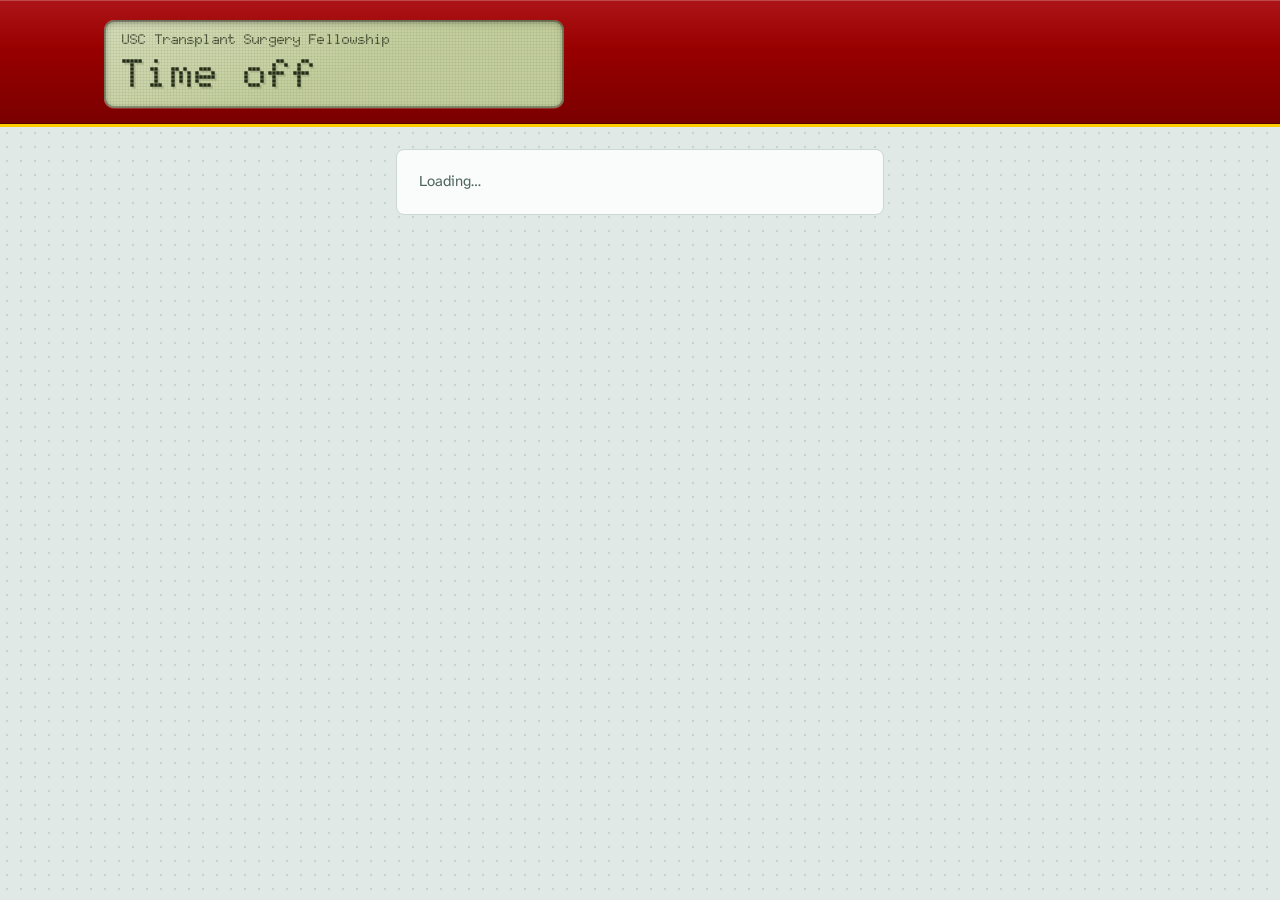
==== commit bb25af40: "Member registry: viewers, shared sign-in, portal links" ====
--- a/index.html
+++ b/index.html
@@ -10,6 +10,7 @@
   <link rel="preload" href="assets/fonts/atkinson-hyperlegible-next.woff2" as="font" type="font/woff2" crossorigin>
   <link rel="stylesheet" href="assets/styles.css">
   <script src="https://accounts.google.com/gsi/client" async></script>
+  <script src="assets/ui.js"></script>
   <script src="assets/api.js"></script>
 </head>
 <body>
@@ -32,6 +33,10 @@
     </section>
 
     <section class="card" id="tally"><div class="loading">Loading…</div></section>
+    <section class="card" id="viewerNote" hidden>
+      <h2>View only</h2>
+      <p class="hint">You can see who is off and who cross-covers. Only fellows can request time off; admins can make changes on the admin page.</p>
+    </section>
 
     <section class="card">
       <h2 id="offTitle">Already off</h2>
@@ -41,18 +46,31 @@
 
     <div class="col wide">
     <section class="card">
-      <h2>Request or remove time off</h2>
-      <div class="tabs" role="tablist">
+      <h2 id="requestTitle">Request or remove time off</h2>
+      <div class="tabs" id="tabs" role="tablist">
         <button class="tab" role="tab" data-mode="weekend" type="button">Weekend Off</button>
         <button class="tab" role="tab" data-mode="vacation" type="button">Vacation</button>
+        <button class="tab" role="tab" data-mode="custom" type="button" hidden>Conference / Other</button>
         <button class="tab" role="tab" data-mode="remove" type="button">Remove</button>
       </div>
       <p class="hint" id="hint"></p>
       <div class="options" id="weekendOptions" role="radiogroup" aria-label="Weekend options"></div>
+      <div class="customform" id="customForm" style="display:none">
+        <label class="label" for="customLabel">What is it?</label>
+        <input id="customLabel" type="text" maxlength="80" placeholder="e.g. ASTS Winter Symposium">
+        <div class="daterow">
+          <div><label class="label" for="customStart">First day</label><input id="customStart" type="date"></div>
+          <div><label class="label" for="customEnd">Last day</label><input id="customEnd" type="date"></div>
+        </div>
+        <label class="override-toggle" id="ackRow">
+          <input type="checkbox" id="ack">
+          <span><b>Another fellow is also off on some of these days, and I know</b><br>For example, you’re both going to the same conference. Each service still gets its own cross-cover.</span>
+        </label>
+      </div>
       <div class="cal" id="calendar" aria-label="Month calendar"></div>
       <ul class="legend" aria-label="Calendar key">
-        <li><span class="swatch tag-other">AB</span> Someone else is off (their initials)</li>
-        <li><span class="swatch tag-mine">AB</span> You are off</li>
+        <li><span class="swatch tag-other">AB</span> Someone is off (their initials)</li>
+        <li id="legendMine"><span class="swatch tag-mine">AB</span> You are off</li>
         <li id="legendSelect"><span class="swatch sel"></span> Your selection</li>
         <li><span class="swatch wkd"></span> Saturday / Sunday</li>
         <li id="legendRemove"><span class="swatch removing"></span> Selected to remove</li>
@@ -67,34 +85,15 @@
   <script>
   (function () {
     var state = { view: null, mode: 'weekend', weekend: '', vacation: {}, remove: {}, confirming: false, busy: false };
-    var DOW = ['Sun', 'Mon', 'Tue', 'Wed', 'Thu', 'Fri', 'Sat'];
-    function $(id) { return document.getElementById(id); }
-    function el(tag, cls, text) {
-      var e = document.createElement(tag);
-      if (cls) e.className = cls;
-      if (text != null) e.textContent = text;
-      return e;
-    }
-    function clear(node) { while (node.firstChild) node.removeChild(node.firstChild); }
-    function addDays(key, n) {
-      var p = key.split('-').map(Number);
-      return new Date(Date.UTC(p[0], p[1] - 1, p[2] + n)).toISOString().slice(0, 10);
-    }
-    function dayLabel(key) {
-      var p = key.split('-').map(Number);
-      return DOW[new Date(Date.UTC(p[0], p[1] - 1, p[2])).getUTCDay()] + ' ' + p[1] + '/' + p[2];
-    }
-    function initials(name) {
-      return String(name).split(/\s+/).filter(Boolean).map(function (w) { return w[0]; }).join('').slice(0, 3).toUpperCase();
-    }
+    var $ = UI.$, el = UI.el, clear = UI.clear, addDays = UI.addDays, dayLabel = UI.dayLabel, plural = UI.plural;
 
     /* ── server calls ── */
     // One request at a time: a second tap or Enter while waiting is ignored.
     function call(fn, args, onOk) {
       if (state.busy) return;
       state.busy = true;
-      document.body.classList.add('busy');
-      var done = function () { state.busy = false; state.confirming = false; document.body.classList.remove('busy'); };
+      UI.busy(true);
+      var done = function () { state.busy = false; state.confirming = false; UI.busy(false); };
       TimeOffApi.run(fn, args, function (res) { done(); onOk(res); if (state.view) renderSelection(); }, function (err) {
           done();
           var lines = [err && err.message ? err.message : String(err)];
@@ -110,6 +109,8 @@
 
     /* ── rendering ── */
     function render(view) {
+      // A new month starts the conference form fresh, so old dates can't be sent for the wrong month.
+      if (!state.view || state.view.month !== view.month) { $('customLabel').value = ''; $('customStart').value = ''; $('customEnd').value = ''; $('ack').checked = false; }
       state.view = view;
       resetSelection();
       renderMonths();
@@ -139,15 +140,11 @@
     function renderTally() {
       var t = state.view.tally, box = $('tally');
       clear(box);
+      box.hidden = !t;
+      $('viewerNote').hidden = !!t;
+      if (!t) return;
       box.appendChild(el('div', 'tally-head', 'Your vacation days, ' + t.yearLabel + ' (includes conferences and other non-weekend time off)'));
-      var stats = el('div', 'stats');
-      [['used', t.used, 'Used'], ['planned', t.planned, 'Planned'], ['remaining', t.remaining, 'Left of ' + t.limit]].forEach(function (s) {
-        var d = el('div', 'stat ' + s[0]);
-        d.appendChild(el('b', null, String(s[1])));
-        d.appendChild(el('span', null, s[2]));
-        stats.appendChild(d);
-      });
-      box.appendChild(stats);
+      box.appendChild(UI.tallyStats(t));
     }
 
     function renderOffList() {
@@ -186,21 +183,62 @@
         t.setAttribute('aria-selected', t.getAttribute('data-mode') === state.mode ? 'true' : 'false');
       });
       var v = state.view;
-      if (state.mode === 'weekend') {
+      // Viewers (and admins who aren't fellows) see the month read-only.
+      $('tabs').hidden = !v.canRequest;
+      $('submit').hidden = !v.canRequest;
+      $('requestTitle').textContent = v.canRequest ? 'Request or remove time off' : 'Who’s off in ' + v.monthLabel;
+      $('legendMine').style.display = v.canRequest ? '' : 'none';
+      if (!v.canRequest) {
+        state.mode = 'view';
+        $('customForm').style.display = 'none';
+        $('hint').textContent = 'Initials show who is off each day. The list shows each person’s name, reason and cross-cover.';
+        $('legendRemove').style.display = 'none';
+        $('legendSelect').style.display = 'none';
+        renderWeekendOptions();
+        renderCalendar();
+        renderSelection();
+        return;
+      }
+      var customTab = document.querySelector('.tab[data-mode="custom"]');
+      customTab.hidden = !v.rules.canAddCustom;
+      $('tabs').classList.toggle('tabs4', !!v.rules.canAddCustom);
+      if (state.mode === 'custom' && !v.rules.canAddCustom) state.mode = 'weekend';
+      $('customForm').style.display = state.mode === 'custom' ? '' : 'none';
+      $('ackRow').style.display = v.rules.customAcknowledge ? '' : 'none';
+      $('customLabel').maxLength = v.rules.customNameMax || 80;
+      if (state.mode === 'custom') {
+        $('customStart').min = v.month + '-01';
+        $('customStart').max = v.grid.filter(function (c) { return c.inMonth; }).slice(-1)[0].key;
+        $('customEnd').min = $('customStart').value || $('customStart').min;
+      }
+      if (state.mode === 'custom') {
+        var pastCustom = (v.rules.pastKinds || []).indexOf('custom') !== -1;
+        $('hint').textContent = 'For a conference or other time off that isn’t a weekend or vacation. It goes on the calendar as "' +
+          v.fellowName + ' - <what it is>", its ' + v.rules.countedDays + ' days count toward your ' + v.rules.vacationLimit +
+          ' vacation days, and cross-cover is added. Up to ' + v.rules.customMaxDays + ' days, starting in ' + v.monthLabel + '.' +
+          (pastCustom ? ' Past dates are fine.' : '') +
+          (v.rules.customAcknowledge ? ' If another fellow is off then too, tick the box below to add it anyway.' : ' If another fellow is off then too, ask an admin to add it.');
+      } else if (state.mode === 'weekend') {
         var perMonth = v.rules.weekendsPerMonth === 1 ? 'One weekend off per month' : 'Up to ' + v.rules.weekendsPerMonth + ' weekends off per month';
         $('hint').textContent = v.myWeekend
           ? 'You already have a weekend off this month (' + v.myWeekend + '). ' + perMonth + '.'
           : 'Pick a ' + v.rules.weekendDays + ' weekend. ' + perMonth + ', and only one person off at a time.';
       } else if (state.mode === 'vacation') {
-        $('hint').textContent = 'Tap the days you want off (' + v.rules.vacationDays + '). You have ' + v.tally.remaining +
-          ' vacation day' + (v.tally.remaining === 1 ? '' : 's') + ' left. Days with someone already off can’t be picked.';
+        var pastVac = (v.rules.pastKinds || []).indexOf('vacation') !== -1;
+        $('hint').textContent = 'Tap the days you want off (' + v.rules.vacationDays + '). You have ' + plural(v.tally.remaining, 'vacation day') +
+          ' left. Days when another fellow is already off can’t be picked.' +
+          (pastVac ? ' Past days (dashed) can be added too, to record vacation you already took.' : '');
       } else {
         var any = v.grid.some(function (c) { return c.removeDays.length; });
+        var past = v.rules.pastKinds || [];
+        var pastNote = past.length === 0 ? 'past days'
+          : past.indexOf('weekend') === -1 ? 'weekends that have already started' : '';
         $('hint').textContent = any
-          ? 'Tap your upcoming ' + v.rules.fellowsRemove + ' days (yellow) to remove them. ' +
+          ? 'Tap your ' + v.rules.fellowsRemove + ' days (yellow) to remove them. ' +
             (v.rules.weekendsRemovedWhole ? 'A weekend is removed as a whole. ' : '') +
-            'The matching cross-cover is removed too. Other time off (like conferences) and past days can’t be removed here.'
-          : 'You have no upcoming ' + v.rules.fellowsRemove + ' days you can remove in ' + v.monthLabel + '.';
+            'The matching cross-cover is removed too.' +
+            (pastNote ? ' ' + pastNote.charAt(0).toUpperCase() + pastNote.slice(1) + ' can’t be removed here.' : '')
+          : 'You have no ' + v.rules.fellowsRemove + ' days you can remove in ' + v.monthLabel + '.';
       }
       $('legendRemove').style.display = state.mode === 'remove' ? '' : 'none';
       $('legendSelect').style.display = state.mode === 'remove' ? 'none' : '';
@@ -238,26 +276,27 @@
     function renderCalendar() {
       var cal = $('calendar');
       clear(cal);
-      DOW.forEach(function (d) { cal.appendChild(el('div', 'dow', d)); });
-      var weekendDays = {};
-      if (state.mode === 'weekend' && state.weekend) {
+      UI.DOW.forEach(function (d) { cal.appendChild(el('div', 'dow', d)); });
+      var weekendDays = {}, customChosen = {};
+      if (state.mode === 'custom') customDays().forEach(function (k) { customChosen[k] = true; });
+      if (state.mode === 'weekend' && state.weekend && state.view.canRequest) {
         for (var i = 0; i < state.view.rules.weekendLength; i++) weekendDays[addDays(state.weekend, i)] = true;
       }
       state.view.grid.forEach(function (c) {
         var clickable = (state.mode === 'vacation' && c.vacationOk) || (state.mode === 'remove' && c.removeDays.length > 0);
         var cell = el(clickable ? 'button' : 'div', 'cell');
         if (clickable) { cell.type = 'button'; cell.classList.add('ok'); }
-        else if (state.mode !== 'weekend' && c.inMonth) cell.classList.add('muted');
+        else if ((state.mode === 'vacation' || state.mode === 'remove') && c.inMonth) cell.classList.add('muted');
         if (!c.inMonth) cell.classList.add('out');
         if (c.past && c.inMonth) cell.classList.add('past');
-        var dow = new Date(c.key + 'T12:00:00Z').getUTCDay();
+        var dow = UI.weekday(c.key);
         if (dow === 0 || dow === 6) cell.classList.add('weekendday');
         if (c.off.some(function (o) { return o.mine; })) cell.classList.add('mine');
-        if (weekendDays[c.key] || state.vacation[c.key]) cell.classList.add('sel');
+        if (weekendDays[c.key] || state.vacation[c.key] || customChosen[c.key]) cell.classList.add('sel');
         if (state.remove[c.key]) cell.classList.add('sel', 'removing');
         cell.appendChild(el('span', 'num', String(c.day)));
         c.off.forEach(function (o) {
-          var tag = el('span', 'tag', initials(o.name));
+          var tag = el('span', 'tag', UI.initials(o.name));
           tag.title = o.name + (o.reason ? ' – ' + o.reason : '');
           cell.appendChild(tag);
         });
@@ -282,8 +321,7 @@
       } else {
         var count = Object.keys(state.vacation).length;
         if (count >= state.view.tally.remaining) {
-          showStatus('error', 'Vacation limit', ['You have ' + state.view.tally.remaining + ' vacation day' +
-            (state.view.tally.remaining === 1 ? '' : 's') + ' left for ' + state.view.tally.yearLabel + '.']);
+          showStatus('error', 'Vacation limit', ['You have ' + plural(state.view.tally.remaining, 'vacation day') + ' left for ' + state.view.tally.yearLabel + '.']);
           return;
         }
         state.vacation[key] = true;
@@ -291,6 +329,13 @@
       showStatus('', '', []);
       renderCalendar();
       renderSelection();
+    }
+
+    function customDays() { return UI.daysFrom($('customStart').value, $('customEnd').value, 62); }
+    /** How many of these days count toward the vacation days (the counted days of the week, from the rules). */
+    function countedOf(days) {
+      var dows = state.view.rules.countedDaysOfWeek || [1, 2, 3, 4, 5];
+      return days.filter(function (k) { return dows.indexOf(UI.weekday(k)) !== -1; }).length;
     }
 
     function toggleRemove(days) {
@@ -305,6 +350,7 @@
     function renderSelection() {
       var box = $('selection'), btn = $('submit');
       clear(box);
+      if (state.mode === 'view') return;
       if (state.mode === 'weekend') {
         if (state.weekend) {
           box.appendChild(el('b', null, 'Weekend Off: '));
@@ -312,45 +358,48 @@
         }
         btn.disabled = !state.weekend;
         btn.textContent = 'Request weekend off';
+      } else if (state.mode === 'custom') {
+        var cd = customDays(), lbl = $('customLabel').value.trim();
+        if (cd.length) {
+          box.appendChild(el('b', null, '"' + state.view.fellowName + ' - ' + (lbl || '…') + '": '));
+          box.appendChild(document.createTextNode(UI.spanLabel(cd[0], cd[cd.length - 1]) + ' (' + plural(countedOf(cd), 'day') + ' counted)'));
+          var others = {};
+          state.view.grid.forEach(function (c) {
+            if (cd.indexOf(c.key) !== -1) c.off.forEach(function (o) { if (!o.mine) others[o.name] = true; });
+          });
+          var names = Object.keys(others);
+          if (names.length) box.appendChild(el('div', 'ack-note', 'Also off on some of these days: ' + names.join(', ') + '.' +
+            ($('ack').checked ? '' : ' Tick the box above if you know and it’s fine.')));
+        }
+        btn.disabled = !(cd.length && lbl);
+        btn.textContent = !cd.length ? 'Add time off' : !lbl ? 'Enter what it is' : 'Add ' + plural(cd.length, 'day');
       } else if (state.mode === 'remove') {
         var rdays = Object.keys(state.remove).sort();
         if (rdays.length) {
-          box.appendChild(el('b', null, 'Remove ' + rdays.length + ' day' + (rdays.length === 1 ? '' : 's') + ': '));
+          box.appendChild(el('b', null, 'Remove ' + plural(rdays.length, 'day') + ': '));
           box.appendChild(document.createTextNode(rdays.map(dayLabel).join(', ')));
         }
         btn.disabled = !rdays.length;
         btn.textContent = !rdays.length ? 'Remove time off'
-          : state.confirming ? 'Tap again to confirm removing ' + rdays.length + ' day' + (rdays.length === 1 ? '' : 's')
-          : 'Remove ' + rdays.length + ' day' + (rdays.length === 1 ? '' : 's');
+          : state.confirming ? 'Tap again to confirm removing ' + plural(rdays.length, 'day')
+          : 'Remove ' + plural(rdays.length, 'day');
       } else {
         var days = Object.keys(state.vacation).sort();
         if (days.length) {
-          box.appendChild(el('b', null, 'Vacation: ' + days.length + ' day' + (days.length === 1 ? '' : 's') + ' — '));
+          box.appendChild(el('b', null, 'Vacation: ' + plural(days.length, 'day') + ' — '));
           box.appendChild(document.createTextNode(days.map(dayLabel).join(', ')));
         }
         btn.disabled = !days.length;
-        btn.textContent = days.length ? 'Request ' + days.length + ' vacation day' + (days.length === 1 ? '' : 's') : 'Request vacation';
+        btn.textContent = days.length ? 'Request ' + plural(days.length, 'vacation day') : 'Request vacation';
       }
       btn.classList.toggle('danger', state.mode === 'remove');
     }
 
-    function showStatus(kind, title, lines) {
-      var box = $('status');
-      clear(box);
-      if (!kind) return;
-      var div = el('div', 'box ' + kind);
-      div.appendChild(el('b', null, title));
-      if (lines.length) {
-        var ul = el('ul');
-        lines.forEach(function (l) { ul.appendChild(el('li', null, l)); });
-        div.appendChild(ul);
-      }
-      box.appendChild(div);
-    }
+    function showStatus(kind, title, lines) { UI.showStatus($('status'), kind, title, lines); }
 
     /* ── submit ── */
     function submit() {
-      if (!state.view || state.busy) return;
+      if (!state.view || state.busy || !state.view.canRequest) return;
       var month = state.view.month;
       var done = function (res) {
         if (!res.ok) { showStatus('error', 'Not submitted', res.errors); return; }
@@ -361,6 +410,12 @@
       if (state.mode === 'remove') {
         if (!state.confirming) { state.confirming = true; renderSelection(); return; }
         call('apiRemoveTimeOff', [month, Object.keys(state.remove).sort()], done);
+      } else if (state.mode === 'custom') {
+        var cd = customDays();
+        call('apiRequestCustom', [month, $('customLabel').value, cd[0], cd[cd.length - 1], $('ack').checked], function (res) {
+          if (res.ok) { $('customLabel').value = ''; $('customStart').value = ''; $('customEnd').value = ''; $('ack').checked = false; }
+          done(res);
+        });
       } else if (state.mode === 'weekend') call('apiRequestWeekend', [month, state.weekend], done);
       else call('apiRequestVacation', [month, Object.keys(state.vacation).sort()], done);
     }
@@ -369,7 +424,7 @@
     $('month').addEventListener('change', function (e) { load(e.target.value); });
     Array.prototype.forEach.call(document.querySelectorAll('.tab'), function (t) {
       t.addEventListener('click', function () {
-        if (!state.view || state.busy) return;
+        if (!state.view || state.busy || !state.view.canRequest) return;
         state.mode = t.getAttribute('data-mode');
         resetSelection();
         showStatus('', '', []);
@@ -377,7 +432,17 @@
       });
     });
     $('submit').addEventListener('click', submit);
-    TimeOffApi.start({ need: 'fellow', adminUrl: 'admin/', onReady: function () { load(''); } });
+    ['customLabel', 'customStart', 'customEnd', 'ack'].forEach(function (id) {
+      $(id).addEventListener(id === 'ack' ? 'change' : 'input', function () {
+        if (!state.view) return;
+        if (id === 'customStart' && (!$('customEnd').value || $('customEnd').value < $('customStart').value)) $('customEnd').value = $('customStart').value;
+        if (id === 'customStart') $('customEnd').min = $('customStart').value;
+        showStatus('', '', []);
+        renderCalendar();
+        renderSelection();
+      });
+    });
+    TimeOffApi.start({ app: 'timeoff', need: 'viewer', adminUrl: 'admin/', onReady: function () { load(''); } });
   })();
   </script>
 </body>
--- a/assets/styles.css
+++ b/assets/styles.css
@@ -173,7 +173,7 @@
   main.admin:not([hidden]) { display: flex; flex-direction: column; }
   main.admin > .col { display: contents; }
   #monthCard { order: 1; } #checkCard { order: 2; } #totalsCard { order: 3; }
-  #offCard { order: 4; } #makeCard { order: 5; } #peopleCard { order: 6; }
+  #offCard { order: 4; } #makeCard { order: 5; } #peopleCard { order: 6; } #logCard { order: 7; }
 }
 
 .card {
@@ -250,6 +250,7 @@
   box-shadow: 0 2px 0 var(--cardinal-deep), inset 0 -3px 0 var(--gold);
 }
 .tabs5 { margin-top: 14px; }
+.tabs4 { grid-template-columns: repeat(2, 1fr); }
 
 /* ── weekend options ── */
 .options { display: grid; gap: 8px; margin-bottom: 14px; }
@@ -290,7 +291,8 @@
 }
 .cell.mine .tag { color: var(--gold-ink); background: var(--gold); }
 .cell.weekendday { background-image: repeating-linear-gradient(135deg, var(--hatch) 0 2px, transparent 2px 7px); }
-.cell.out, .cell.past, .cell.muted { opacity: .4; }
+.cell.out, .cell.past:not(.ok):not(.sel), .cell.muted { opacity: .4; }
+button.cell.ok.past:not(.sel) { opacity: .72; border-style: dashed; } /* past days that can still be picked */
 button.cell { cursor: pointer; }
 button.cell.ok { border-color: var(--line-strong); box-shadow: 0 2px 0 var(--line-strong); } /* pickable days are raised keys */
 button.cell.ok:hover { border-color: var(--accent); }
@@ -398,10 +400,18 @@
   background: var(--gold-soft); border: 1.5px solid var(--gold-edge); border-radius: 8px; padding: 10px 12px; margin-bottom: 12px;
 }
 .override-toggle b { color: var(--ink); }
+.customform .override-toggle { margin-top: 2px; }
+.ack-note { margin-top: 6px; color: var(--err); font-weight: 700; font-size: 14px; }
 .override-toggle input { margin-top: 2px; width: 20px; height: 20px; accent-color: #990000; flex: 0 0 auto; }
 .customform { margin-bottom: 14px; }
 .customform input { margin-bottom: 10px; }
 .daterow { display: grid; grid-template-columns: 1fr 1fr; gap: 10px; }
+
+/* ── recent changes (both admin pages) ── */
+.log { list-style: none; margin: 0; padding: 0; font-size: 14px; }
+.log li { padding: 7px 0; border-top: 1px solid var(--line); overflow-wrap: anywhere; }
+.log li:first-child { border-top: 0; padding-top: 0; }
+.log .when { display: block; font-size: 13px; color: var(--muted); }
 
 /* ── sign-in ── */
 .auth-card { text-align: center; padding: 26px 20px 22px; }
@@ -447,6 +457,7 @@
 /* ── bigger screens ── */
 @media (min-width: 600px) {
   .tabs5 { grid-template-columns: repeat(5, 1fr); }
+  .tabs4 { grid-template-columns: repeat(4, 1fr); }
   .cell { min-height: 64px; }
   .card { padding: 20px 22px 22px; }
 }
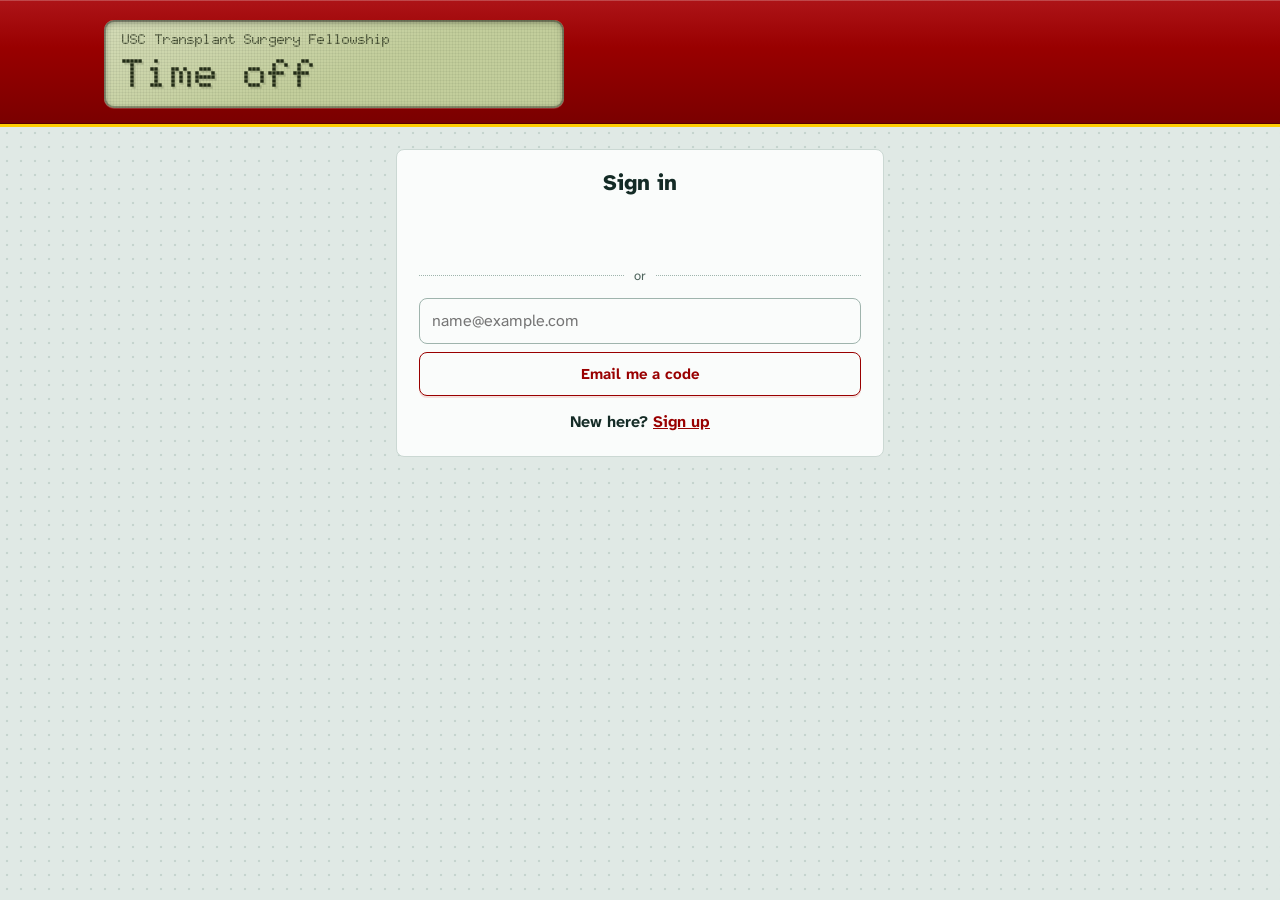
==== commit 8c84296d: "Time off: no date range in the vacation-days title" ====
--- a/index.html
+++ b/index.html
@@ -143,7 +143,7 @@
       box.hidden = !t;
       $('viewerNote').hidden = !!t;
       if (!t) return;
-      box.appendChild(el('div', 'tally-head', 'Your vacation days, ' + t.yearLabel + ' (includes conferences and other non-weekend time off)'));
+      box.appendChild(el('div', 'tally-head', 'Your vacation days (includes conferences and other non-weekend time off)'));
       box.appendChild(UI.tallyStats(t));
     }
 
@@ -321,7 +321,7 @@
       } else {
         var count = Object.keys(state.vacation).length;
         if (count >= state.view.tally.remaining) {
-          showStatus('error', 'Vacation limit', ['You have ' + plural(state.view.tally.remaining, 'vacation day') + ' left for ' + state.view.tally.yearLabel + '.']);
+          showStatus('error', 'Vacation limit', ['You have ' + plural(state.view.tally.remaining, 'vacation day') + ' left.']);
           return;
         }
         state.vacation[key] = true;
--- a/assets/styles.css
+++ b/assets/styles.css
@@ -1,5 +1,6 @@
 /*
- * Fellowship Time Off — styles for both pages (and the privacy page).
+ * The fellowship sites — time off, call schedule and portal — share these styles (keep the copies identical).
+ * Each site adds its own file for what only it uses (schedule.css, portal.css).
  *
  * The idea: the header is a pager. A USC-cardinal case with a backlit LCD screen that wakes up when the page loads
  * (the only animation that plays on its own). Everything below is quiet: pale scrub-green paper with a faint
@@ -83,6 +84,7 @@
 
 /* ── page ── */
 * { box-sizing: border-box; }
+[hidden] { display: none !important; } /* hidden always wins over a display set below */
 html { -webkit-text-size-adjust: 100%; }
 body {
   margin: 0;
@@ -126,6 +128,8 @@
   animation: lcd-wake .7s ease-out both;
 }
 .eyebrow { font: 800 14px/1.2 'Doto', monospace; letter-spacing: .01em; opacity: .9; animation: lcd-flicker .45s steps(3) .15s both; }
+/* The dates the sites cover (from the server, after sign-in), shown once here instead of in every section title. */
+.lcd-range { display: block; margin-top: 6px; font: 800 15px/1.2 'Doto', monospace; letter-spacing: .01em; }
 h1 {
   display: inline-block;
   margin: 4px 0 0;
@@ -165,15 +169,13 @@
 /* ── layout ── */
 main { max-width: 1120px; margin: 0 auto; padding: 4px 16px 48px; }
 #auth { max-width: 520px; margin: 0 auto; padding: 8px 16px 0; }
-#auth[hidden] { display: none; }
 .col { min-width: 0; }
-main[hidden] { display: none !important; }
-/* Admin page on phones: one column in the original order (month, rule check, totals, who's off, changes, people). */
+/* Time-off admin page on phones: one column in this order (month, rule check, totals, who's off, changes, people). */
 @media (max-width: 959px) {
   main.admin:not([hidden]) { display: flex; flex-direction: column; }
   main.admin > .col { display: contents; }
   #monthCard { order: 1; } #checkCard { order: 2; } #totalsCard { order: 3; }
-  #offCard { order: 4; } #makeCard { order: 5; } #peopleCard { order: 6; } #logCard { order: 7; }
+  #offCard { order: 4; } #makeCard { order: 5; } #logCard { order: 6; }
 }
 
 .card {
@@ -249,6 +251,14 @@
   color: #fff; background: var(--cardinal); border-color: var(--cardinal-deep);
   box-shadow: 0 2px 0 var(--cardinal-deep), inset 0 -3px 0 var(--gold);
 }
+.tab[aria-checked="true"], .tab[aria-pressed="true"] { /* keys that work like radio buttons, or toggle on and off */
+  color: #fff; background: var(--cardinal); border-color: var(--cardinal-deep);
+  box-shadow: 0 2px 0 var(--cardinal-deep), inset 0 -3px 0 var(--gold);
+}
+.tab small { display: block; font-size: 12px; font-weight: 600; opacity: .85; }
+/* a group of keys, choose one: <div class="keys" style="--n:3" role="radiogroup"> */
+.keys { display: grid; grid-template-columns: repeat(var(--n, 2), minmax(0, 1fr)); gap: 6px; margin-bottom: 12px; }
+.keys .tab { font-size: 15px; }
 .tabs5 { margin-top: 14px; }
 .tabs4 { grid-template-columns: repeat(2, 1fr); }
 
@@ -352,7 +362,6 @@
 @keyframes slip-in { from { opacity: 0; transform: translateY(-4px); } to { opacity: 1; transform: none; } }
 
 body.busy main { opacity: .6; pointer-events: none; transition: opacity .15s; }
-.denied p { margin: 0; }
 
 /* ── admin page ── */
 .toolbar { display: grid; grid-template-columns: 1fr 1fr; gap: 8px; margin-top: 12px; }
@@ -408,7 +417,10 @@
 .daterow { display: grid; grid-template-columns: 1fr 1fr; gap: 10px; }
 
 /* ── recent changes (both admin pages) ── */
-.log { list-style: none; margin: 0; padding: 0; font-size: 14px; }
+.log { list-style: none; margin: 0; padding: 0 6px 0 0; font-size: 14px; }
+/* Long change logs scroll inside their card after about ten entries. */
+.log { max-height: 420px; overflow-y: auto; overscroll-behavior: contain; }
+.log:focus-visible { outline: 2px solid var(--accent); outline-offset: 2px; }
 .log li { padding: 7px 0; border-top: 1px solid var(--line); overflow-wrap: anywhere; }
 .log li:first-child { border-top: 0; padding-top: 0; }
 .log .when { display: block; font-size: 13px; color: var(--muted); }
@@ -421,32 +433,24 @@
 .linkbtn { font: inherit; color: inherit; background: none; border: 0; padding: 0; text-decoration: underline; cursor: pointer; }
 .auth-card .linkbtn { color: var(--accent); font-weight: 700; text-decoration: none; min-height: 40px; }
 .auth-card .hint.small { margin-top: 6px; }
-
-/* ── People & access (admin page) ── */
-.people-summary { cursor: pointer; list-style: none; }
-.people-summary::-webkit-details-marker { display: none; }
-.people-summary h2 { display: block; border-bottom: 0; padding-bottom: 0; margin: 0; }
-.people-summary h2::before { content: '+'; display: inline-block; width: 1.1em; color: var(--accent); }
-details[open] > .people-summary h2::before { content: '−'; }
-.people-summary .hint { display: block; margin: 4px 0 0 1.3em; }
-details[open] > .people-summary { padding-bottom: 10px; margin-bottom: 4px; border-bottom: 2px dotted var(--line-strong); }
-#peopleStatus { margin: 10px 0 0; }
-.people-h { font-size: 16px; font-weight: 800; margin: 18px 0 4px; }
-.people-list { list-style: none; margin: 6px 0 0; padding: 0; font-size: 15px; }
-.people-list li { padding: 10px 0; border-top: 1px solid var(--line); }
-.people-list li:first-child { border-top: 0; }
-.people-list b { overflow-wrap: anywhere; }
-.people-email { display: block; font-size: 14px; color: var(--muted); overflow-wrap: anywhere; }
+.auth-card .or { display: flex; align-items: center; gap: 10px; margin: 6px 0 12px; font-size: 13px; color: var(--muted); }
+.auth-card .or::before, .auth-card .or::after { content: ''; flex: 1; border-top: 1.5px dotted var(--line-strong); }
+.code-form { display: grid; gap: 8px; text-align: left; }
+.code-form .label { margin: 0; }
+.code-form .code-step { display: grid; gap: 8px; }
+.code-form .code-step .hint { margin: 2px 0 0; }
+.code-form .primary.small { margin: 0; }
+.code-form .linkbtn { justify-self: start; min-height: 32px; font-size: 14px; }
+.code-form .status { margin: 0; }
+.signup-line { margin: 14px 0 0 !important; font-weight: 700; }
+.signup-line .toplink { color: var(--accent); }
+
+/* ── chips (small labels) ── */
 .chip { display: inline-block; font-size: 12px; font-weight: 800; padding: 1px 7px; border-radius: 3px; margin-left: 6px; vertical-align: 1px; }
 .chip.ok { background: var(--ok-soft); color: var(--ok); }
 .chip.bad { background: var(--err-soft); color: var(--err); }
 .chip.muted { background: var(--sheet-sunk); color: var(--muted); border: 1px solid var(--line); }
-.people-actions { display: flex; flex-wrap: wrap; gap: 8px; margin-top: 8px; }
-.people-field { display: block; margin-bottom: 10px; }
-.people-add { margin-top: 12px; }
-.people-inline { margin-top: 8px; }
-.people-log { list-style: none; margin: 4px 0 0; padding: 0; font-size: 13px; color: var(--muted); }
-.people-log li { padding: 3px 0; }
+a.buttonlink { display: inline-flex; align-items: center; text-decoration: none; }
 
 /* ── small phones (iPhone SE and narrower) ── */
 @media (max-width: 380px) {
@@ -480,9 +484,6 @@
   .wide .cell .num { font-size: 15px; }
   .wide .cal { gap: 6px; }
   .wide .legend { grid-template-columns: repeat(3, auto); justify-content: start; }
-  .full .people-list { display: grid; grid-template-columns: 1fr 1fr; column-gap: 32px; }
-  .full .people-list li:nth-child(2) { border-top: 0; }
-  .full .people-add, .full .people-inline { max-width: 560px; }
 }
 
 /* ── privacy page ── */
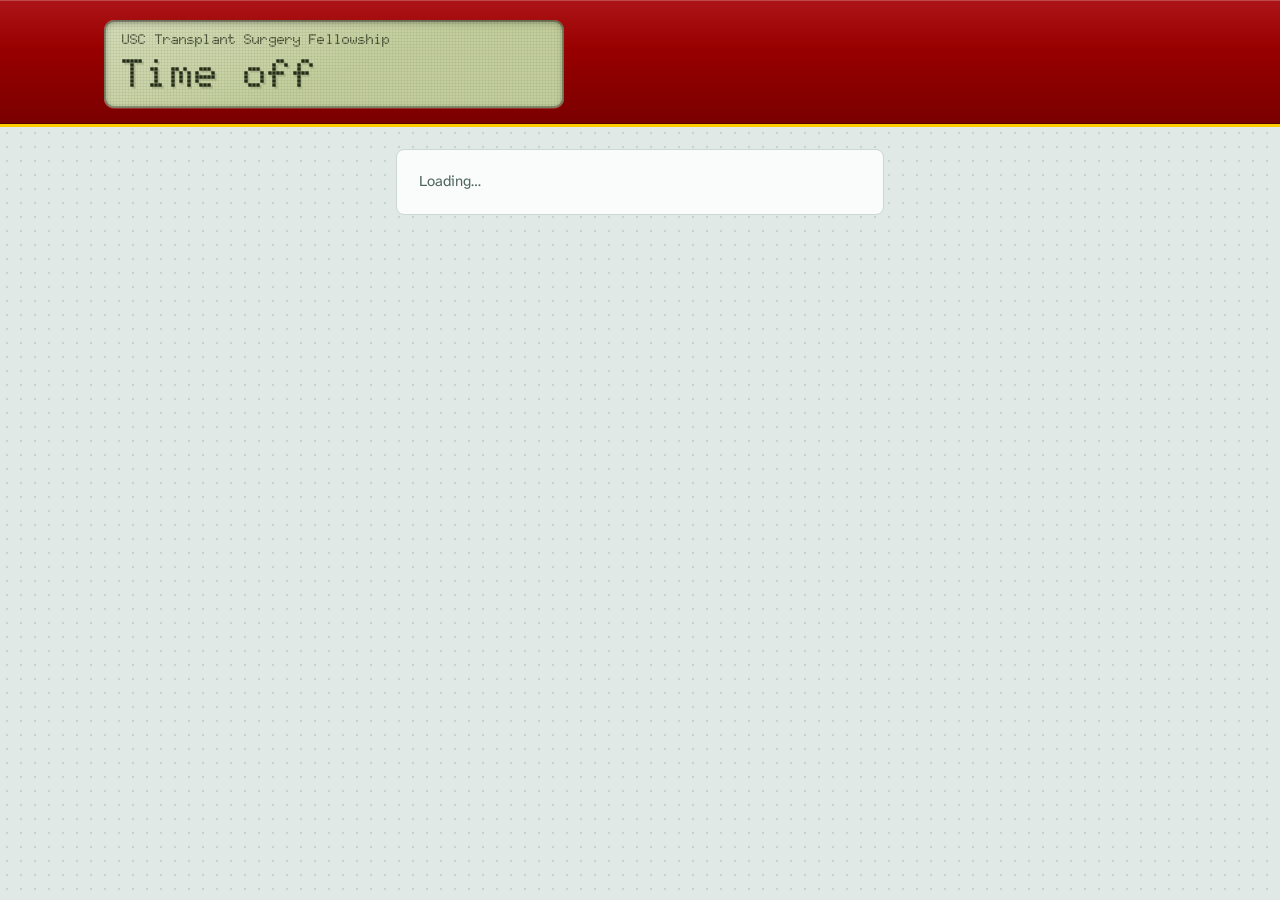
==== commit 7f6ecc9a: "Academic years that roll over by themselves; review fixes" ====
--- a/index.html
+++ b/index.html
@@ -12,6 +12,7 @@
   <script src="https://accounts.google.com/gsi/client" async></script>
   <script src="assets/ui.js"></script>
   <script src="assets/api.js"></script>
+  <script src="assets/timeoff.js"></script>
 </head>
 <body>
   <header class="top">
@@ -35,7 +36,7 @@
     <section class="card" id="tally"><div class="loading">Loading…</div></section>
     <section class="card" id="viewerNote" hidden>
       <h2>View only</h2>
-      <p class="hint">You can see who is off and who cross-covers. Only fellows can request time off; admins can make changes on the admin page.</p>
+      <p class="hint" id="viewerText">You can see who is off and who cross-covers. Only fellows can request time off; admins can make changes on the admin page.</p>
     </section>
 
     <section class="card">
@@ -86,22 +87,9 @@
   (function () {
     var state = { view: null, mode: 'weekend', weekend: '', vacation: {}, remove: {}, confirming: false, busy: false };
     var $ = UI.$, el = UI.el, clear = UI.clear, addDays = UI.addDays, dayLabel = UI.dayLabel, plural = UI.plural;
-
-    /* ── server calls ── */
-    // One request at a time: a second tap or Enter while waiting is ignored.
-    function call(fn, args, onOk) {
-      if (state.busy) return;
-      state.busy = true;
-      UI.busy(true);
-      var done = function () { state.busy = false; state.confirming = false; UI.busy(false); };
-      TimeOffApi.run(fn, args, function (res) { done(); onOk(res); if (state.view) renderSelection(); }, function (err) {
-          done();
-          var lines = [err && err.message ? err.message : String(err)];
-          if (!state.view) lines.push('Reload the page to try again.');
-          showStatus('error', 'Something went wrong', lines);
-          if (state.view) renderSelection();
-        });
-    }
+    var page = TimeOffPage, custom = TimeOffPage.custom;
+    var call = page.caller(state, showStatus, function () { renderSelection(); });
+
     function load(month) {
       showStatus('', '', []);
       call('apiGetMonth', [month || ''], render);
@@ -109,13 +97,13 @@
 
     /* ── rendering ── */
     function render(view) {
-      // A new month starts the conference form fresh, so old dates can't be sent for the wrong month.
-      if (!state.view || state.view.month !== view.month) { $('customLabel').value = ''; $('customStart').value = ''; $('customEnd').value = ''; $('ack').checked = false; }
+      if (!state.view || state.view.month !== view.month) { custom.reset(); $('ack').checked = false; }
       state.view = view;
       resetSelection();
-      renderMonths();
+      UI.fillSelect($('month'), view.months.map(function (m) { return [m.value, m.label]; }), view.month);
       renderTally();
-      renderOffList();
+      $('offTitle').textContent = 'Already off in ' + view.monthLabel;
+      page.offList($('offList'), view, { you: view.canRequest });
       renderRequest();
     }
 
@@ -126,64 +114,23 @@
       state.confirming = false;
     }
 
-    function renderMonths() {
-      var sel = $('month');
-      clear(sel);
-      state.view.months.forEach(function (m) {
-        var o = el('option', null, m.label);
-        o.value = m.value;
-        if (m.value === state.view.month) o.selected = true;
-        sel.appendChild(o);
-      });
-    }
-
     function renderTally() {
       var t = state.view.tally, box = $('tally');
       clear(box);
       box.hidden = !t;
       $('viewerNote').hidden = !!t;
+      if (state.view.viewNote) $('viewerText').textContent = state.view.viewNote; // a fellow in another year
       if (!t) return;
       box.appendChild(el('div', 'tally-head', 'Your vacation days (includes conferences and other non-weekend time off)'));
       box.appendChild(UI.tallyStats(t));
     }
 
-    function renderOffList() {
-      $('offTitle').textContent = 'Already off in ' + state.view.monthLabel;
-      var list = $('offList');
-      clear(list);
-      if (!state.view.offPeriods.length) {
-        list.appendChild(el('li', 'empty', 'No one is off this month yet.'));
-        return;
-      }
-      state.view.offPeriods.forEach(function (p) {
-        var li = el('li');
-        li.appendChild(el('b', null, p.name));
-        li.appendChild(document.createTextNode(' (' + p.service + ') — ' + p.reason));
-        if (p.mine) li.appendChild(el('span', 'you', 'You'));
-        li.appendChild(el('span', 'when', p.label));
-        var cover = el('span', 'cover');
-        if (p.crossCover.length) {
-          cover.appendChild(document.createTextNode('Cross-cover: '));
-          p.crossCover.forEach(function (c, i) {
-            if (i) cover.appendChild(document.createTextNode('; '));
-            cover.appendChild(el('b', null, c.name));
-            cover.appendChild(document.createTextNode(' (' + c.service + (c.partial ? ', ' + c.label : '') + ')'));
-          });
-        } else {
-          cover.classList.add('missing');
-          cover.textContent = 'Cross-cover: none on the calendar';
-        }
-        li.appendChild(cover);
-        list.appendChild(li);
-      });
-    }
-
     function renderRequest() {
       Array.prototype.forEach.call(document.querySelectorAll('.tab'), function (t) {
         t.setAttribute('aria-selected', t.getAttribute('data-mode') === state.mode ? 'true' : 'false');
       });
       var v = state.view;
-      // Viewers (and admins who aren't fellows) see the month read-only.
+      // Viewers (and admins, and fellows of another year) see the month read-only.
       $('tabs').hidden = !v.canRequest;
       $('submit').hidden = !v.canRequest;
       $('requestTitle').textContent = v.canRequest ? 'Request or remove time off' : 'Who’s off in ' + v.monthLabel;
@@ -203,15 +150,12 @@
       customTab.hidden = !v.rules.canAddCustom;
       $('tabs').classList.toggle('tabs4', !!v.rules.canAddCustom);
       if (state.mode === 'custom' && !v.rules.canAddCustom) state.mode = 'weekend';
+      if (state.mode === 'view') state.mode = 'weekend';
       $('customForm').style.display = state.mode === 'custom' ? '' : 'none';
       $('ackRow').style.display = v.rules.customAcknowledge ? '' : 'none';
       $('customLabel').maxLength = v.rules.customNameMax || 80;
       if (state.mode === 'custom') {
-        $('customStart').min = v.month + '-01';
-        $('customStart').max = v.grid.filter(function (c) { return c.inMonth; }).slice(-1)[0].key;
-        $('customEnd').min = $('customStart').value || $('customStart').min;
-      }
-      if (state.mode === 'custom') {
+        custom.limit(v);
         var pastCustom = (v.rules.pastKinds || []).indexOf('custom') !== -1;
         $('hint').textContent = 'For a conference or other time off that isn’t a weekend or vacation. It goes on the calendar as "' +
           v.fellowName + ' - <what it is>", its ' + v.rules.countedDays + ' days count toward your ' + v.rules.vacationLimit +
@@ -249,69 +193,27 @@
 
     function renderWeekendOptions() {
       var box = $('weekendOptions');
-      clear(box);
       box.style.display = state.mode === 'weekend' ? '' : 'none';
-      if (state.mode !== 'weekend') return;
-      if (!state.view.weekendOptions.length) box.appendChild(el('p', 'empty', 'No weekends left to choose this month.'));
-      state.view.weekendOptions.forEach(function (o) {
-        var b = el('button', 'option');
-        b.type = 'button';
-        b.setAttribute('role', 'radio');
-        b.setAttribute('aria-checked', state.weekend === o.startKey ? 'true' : 'false');
-        b.disabled = !o.available;
-        b.appendChild(el('span', 'dot'));
-        var text = el('span');
-        text.appendChild(el('b', null, o.label));
-        text.appendChild(el('small', null, o.available ? 'Cross-cover: ' + (o.crossCover.join(', ') || 'none needed') : o.reason));
-        b.appendChild(text);
-        b.addEventListener('click', function () {
-          state.weekend = state.weekend === o.startKey ? '' : o.startKey;
-          showStatus('', '', []);
-          renderRequest();
-        });
-        box.appendChild(b);
+      if (state.mode !== 'weekend') { clear(box); return; }
+      page.weekendOptions(box, state.view.weekendOptions, state.weekend, function (start) {
+        state.weekend = start;
+        showStatus('', '', []);
+        renderRequest();
       });
     }
 
     function renderCalendar() {
-      var cal = $('calendar');
-      clear(cal);
-      UI.DOW.forEach(function (d) { cal.appendChild(el('div', 'dow', d)); });
       var weekendDays = {}, customChosen = {};
-      if (state.mode === 'custom') customDays().forEach(function (k) { customChosen[k] = true; });
+      if (state.mode === 'custom') custom.days(state.view).forEach(function (k) { customChosen[k] = true; });
       if (state.mode === 'weekend' && state.weekend && state.view.canRequest) {
         for (var i = 0; i < state.view.rules.weekendLength; i++) weekendDays[addDays(state.weekend, i)] = true;
       }
-      state.view.grid.forEach(function (c) {
-        var clickable = (state.mode === 'vacation' && c.vacationOk) || (state.mode === 'remove' && c.removeDays.length > 0);
-        var cell = el(clickable ? 'button' : 'div', 'cell');
-        if (clickable) { cell.type = 'button'; cell.classList.add('ok'); }
-        else if ((state.mode === 'vacation' || state.mode === 'remove') && c.inMonth) cell.classList.add('muted');
-        if (!c.inMonth) cell.classList.add('out');
-        if (c.past && c.inMonth) cell.classList.add('past');
-        var dow = UI.weekday(c.key);
-        if (dow === 0 || dow === 6) cell.classList.add('weekendday');
-        if (c.off.some(function (o) { return o.mine; })) cell.classList.add('mine');
-        if (weekendDays[c.key] || state.vacation[c.key] || customChosen[c.key]) cell.classList.add('sel');
-        if (state.remove[c.key]) cell.classList.add('sel', 'removing');
-        cell.appendChild(el('span', 'num', String(c.day)));
-        c.off.forEach(function (o) {
-          var tag = el('span', 'tag', UI.initials(o.name));
-          tag.title = o.name + (o.reason ? ' – ' + o.reason : '');
-          cell.appendChild(tag);
-        });
-        var label = dayLabel(c.key) + (c.off.length ? ', off: ' + c.off.map(function (o) { return o.name; }).join(', ') : '');
-        cell.setAttribute('aria-label', label);
-        if (clickable) {
-          if (state.mode === 'vacation') {
-            cell.setAttribute('aria-pressed', state.vacation[c.key] ? 'true' : 'false');
-            cell.addEventListener('click', function () { toggleVacation(c.key); });
-          } else {
-            cell.setAttribute('aria-pressed', state.remove[c.key] ? 'true' : 'false');
-            cell.addEventListener('click', function () { toggleRemove(c.removeDays); });
-          }
-        }
-        cal.appendChild(cell);
+      page.calendar($('calendar'), state.view.grid, function (c) {
+        var action = null;
+        if (state.mode === 'vacation' && c.vacationOk) action = function () { toggleVacation(c.key); };
+        if (state.mode === 'remove' && c.removeDays.length) action = function () { toggleRemove(c.removeDays); };
+        return { action: action, muted: state.mode === 'vacation' || state.mode === 'remove',
+          selected: !!(weekendDays[c.key] || state.vacation[c.key] || customChosen[c.key] || state.remove[c.key]), removing: !!state.remove[c.key] };
       });
     }
 
@@ -331,13 +233,6 @@
       renderSelection();
     }
 
-    function customDays() { return UI.daysFrom($('customStart').value, $('customEnd').value, 62); }
-    /** How many of these days count toward the vacation days (the counted days of the week, from the rules). */
-    function countedOf(days) {
-      var dows = state.view.rules.countedDaysOfWeek || [1, 2, 3, 4, 5];
-      return days.filter(function (k) { return dows.indexOf(UI.weekday(k)) !== -1; }).length;
-    }
-
     function toggleRemove(days) {
       var allOn = days.every(function (d) { return state.remove[d]; });
       days.forEach(function (d) { if (allOn) delete state.remove[d]; else state.remove[d] = true; });
@@ -359,10 +254,10 @@
         btn.disabled = !state.weekend;
         btn.textContent = 'Request weekend off';
       } else if (state.mode === 'custom') {
-        var cd = customDays(), lbl = $('customLabel').value.trim();
+        var cd = custom.days(state.view), lbl = $('customLabel').value.trim();
         if (cd.length) {
           box.appendChild(el('b', null, '"' + state.view.fellowName + ' - ' + (lbl || '…') + '": '));
-          box.appendChild(document.createTextNode(UI.spanLabel(cd[0], cd[cd.length - 1]) + ' (' + plural(countedOf(cd), 'day') + ' counted)'));
+          box.appendChild(document.createTextNode(UI.spanLabel(cd[0], cd[cd.length - 1]) + ' (' + plural(custom.counted(state.view, cd), 'day') + ' counted)'));
           var others = {};
           state.view.grid.forEach(function (c) {
             if (cd.indexOf(c.key) !== -1) c.off.forEach(function (o) { if (!o.mine) others[o.name] = true; });
@@ -411,9 +306,8 @@
         if (!state.confirming) { state.confirming = true; renderSelection(); return; }
         call('apiRemoveTimeOff', [month, Object.keys(state.remove).sort()], done);
       } else if (state.mode === 'custom') {
-        var cd = customDays();
-        call('apiRequestCustom', [month, $('customLabel').value, cd[0], cd[cd.length - 1], $('ack').checked], function (res) {
-          if (res.ok) { $('customLabel').value = ''; $('customStart').value = ''; $('customEnd').value = ''; $('ack').checked = false; }
+        call('apiRequestCustom', [month, $('customLabel').value, custom.first(), custom.last(), $('ack').checked], function (res) {
+          if (res.ok) { custom.reset(); $('ack').checked = false; }
           done(res);
         });
       } else if (state.mode === 'weekend') call('apiRequestWeekend', [month, state.weekend], done);
@@ -435,8 +329,7 @@
     ['customLabel', 'customStart', 'customEnd', 'ack'].forEach(function (id) {
       $(id).addEventListener(id === 'ack' ? 'change' : 'input', function () {
         if (!state.view) return;
-        if (id === 'customStart' && (!$('customEnd').value || $('customEnd').value < $('customStart').value)) $('customEnd').value = $('customStart').value;
-        if (id === 'customStart') $('customEnd').min = $('customStart').value;
+        if (id === 'customStart' || id === 'customEnd') custom.limit(state.view);
         showStatus('', '', []);
         renderCalendar();
         renderSelection();
